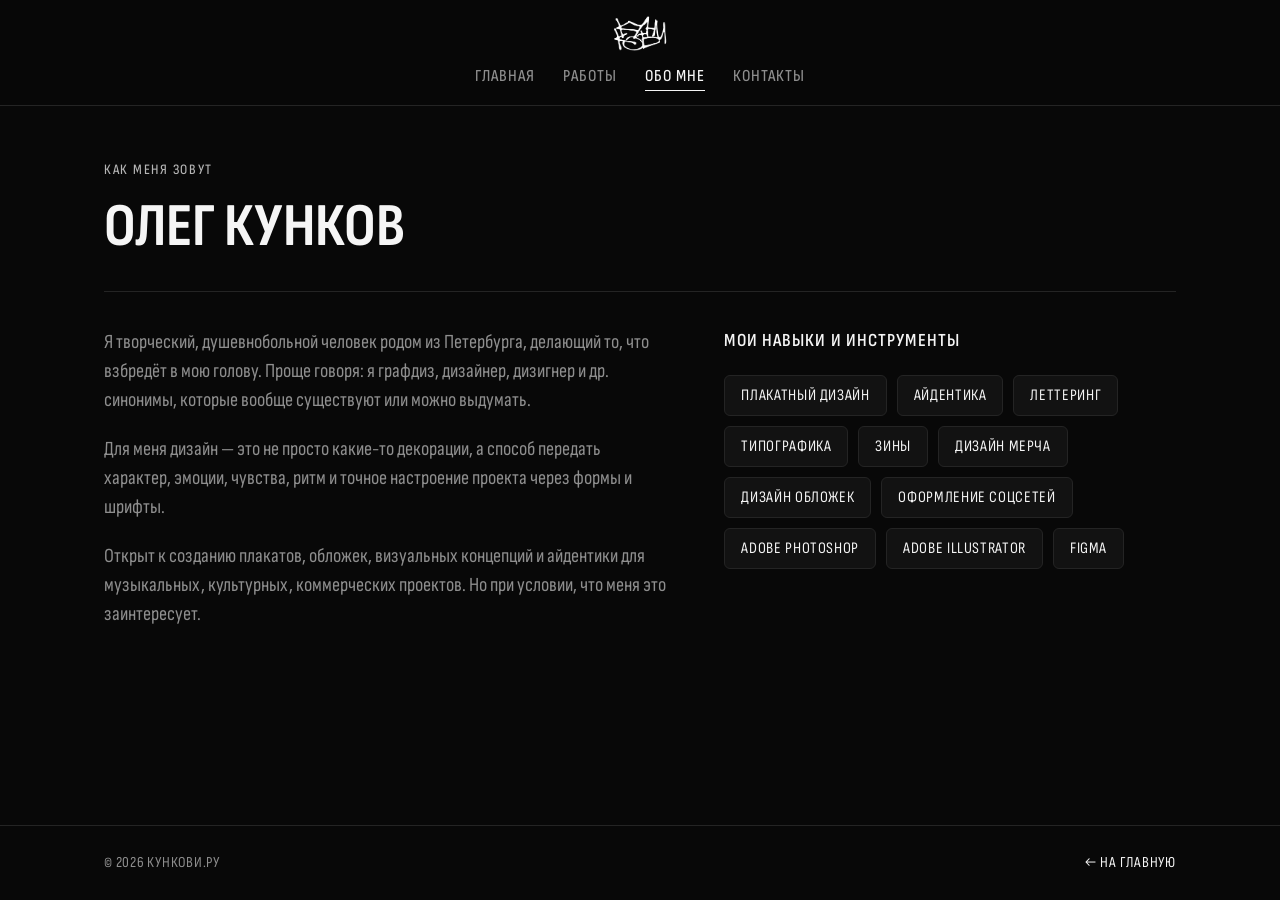
==== about.html @ 7bed6c21 "Update about.html" ====
<!DOCTYPE html>
<html lang="ru">
<head>
  <meta charset="UTF-8">
  <meta name="viewport" content="width=device-width, initial-scale=1.0">
  <title>кункови.ру</title>
  <link rel="preconnect" href="https://fonts.googleapis.com">
  <link rel="preconnect" href="https://fonts.gstatic.com" crossorigin>
  <link href="https://fonts.googleapis.com/css2?family=Sofia+Sans+Condensed:wght@400;500;600;700&display=swap" rel="stylesheet">
  <link rel="stylesheet" href="style.css?v=2">
  <script src="script.js?v=2"></script>
</head>
<body>

  <div class="preloader" id="preloader" aria-hidden="true">
    <div class="preloader-fill" id="preloader-fill"></div>
    <div class="preloader-content">
      <img src="Логотипы/Лого 2.png" alt="Логотип кункови.ру" class="preloader-logo">
      <span class="preloader-percent" id="preloader-percent">0%</span>
    </div>
  </div>

  <header class="site-header" id="site-header">
    <div class="container header-centered-inner">
      <a href="index.html" class="logo" id="logo-link" aria-label="На главную">
        <img src="Логотипы/Лого.png" alt="кункови.ру">
      </a>

      <nav class="header-nav" aria-label="Основная навигация">
        <ul class="nav-links">
          <li><a href="index.html">Главная</a></li>
          <li><a href="works.html">Работы</a></li>
          <li><a href="about.html" class="is-active">Обо мне</a></li>
          <li><a href="contact.html">Контакты</a></li>
        </ul>
      </nav>
    </div>
  </header>

  <main class="container page-content">
    <section class="page-head reveal" style="--delay: 0.05s;">
      <span class="hero-tag">Как меня зовут</span>
      <h1 class="page-title">Олег Кунков</h1>
    </section>

    <section class="page-body reveal" style="--delay: 0.15s;">
      <div class="about-layout">
        <div class="about-text">
          <p>Я творческий, душевнобольной человек родом из Петербурга, делающий то, что взбредёт в мою голову. Проще говоря: я графдиз, дизайнер, дизигнер и др. синонимы, которые вообще существуют или можно выдумать.</p>
          <p>Для меня дизайн — это не просто какие-то декорации, а способ передать характер, эмоции, чувства, ритм и точное настроение проекта через формы и шрифты.</p>
          <p>Открыт к созданию плакатов, обложек, визуальных концепций и айдентики для музыкальных, культурных, коммерческих проектов. Но при условии, что меня это заинтересует.</p>
        </div>

        <div class="skills-block">
          <h2 class="sub-title">Мои навыки и инструменты</h2>
          <div class="skills-list">
            <span class="skill-tag">Плакатный дизайн</span>
            <span class="skill-tag">Айдентика</span>
            <span class="skill-tag">Леттеринг</span>
            <span class="skill-tag">Типографика</span>  
            <span class="skill-tag">Зины</span>
            <span class="skill-tag">Дизайн мерча</span>
            <span class="skill-tag">Дизайн обложек</span>
            <span class="skill-tag">Оформление соцсетей</span>
            <span class="skill-tag">Adobe Photoshop</span>
            <span class="skill-tag">Adobe Illustrator</span>
            <span class="skill-tag">Figma</span>
          </div>
        </div>
      </div>
    </section>
  </main>

  <footer class="page-content">
    <div class="container footer-inner">
      <span>© 2026 кункови.ру</span>
      <a href="index.html" class="footer-back">← На главную</a>
    </div>
  </footer>

</body>
</html>
---- style.css ----
/* Подключение локальных шрифтов из отдельного репозитория cl1806.github.io/kunkovy-fonts/ */
@font-face {
  font-family: 'DIN Pro';
  src: local('DIN Pro Condensed'),
       local('dinpro_condensedregular'),
       url('https://cl1806.github.io/fonts/dinpro_condensedregular.otf') format('otf'),
       url('fonts/dinpro_condensedregular.otf') format('otf');
  font-weight: 400;
  font-style: normal;
  font-stretch: condensed;
  font-display: swap;
}

@font-face {
  font-family: 'DIN Pro';
  src: local('DIN Pro Condensed Medium'),
       local('dinpro_condensedmedium'),
       url('https://cl1806.github.io/fonts/dinpro_condensedmedium.otf') format('otf'),
       url('fonts/dinpro_condensedmedium.otf') format('otf');
  font-weight: 500;
  font-style: normal;
  font-stretch: condensed;
  font-display: swap;
}

@font-face {
  font-family: 'DIN Pro';
  src: local('DIN Pro Condensed Bold'),
       local('dinpro_condensedbold'),
       url('https://cl1806.github.io/fonts/dinpro_condensedbold.otf') format('otf'),
       url('fonts/dinpro_condensedbold.otf') format('otf');
  font-weight: 600 700;
  font-style: normal;
  font-stretch: condensed;
  font-display: swap;
}

:root {
  --bg: #080808;
  --surface: #121212;
  --preview-bg: #1a1a1a;
  --text-main: #f5f5f5;
  --text-muted: #8e8e8e;
  --border: #242424;
  --accent: #ffffff;
  --accent-text: #080808;
  --preloader-base: #ffffff;
  --preloader-fill: #080808;
}

* {
  box-sizing: border-box;
  margin: 0;
  padding: 0;
}

html {
  scroll-behavior: smooth;
  background-color: var(--bg);
  overflow-x: hidden;
}

html.is-loading body {
  overflow: hidden;
}

html.no-preloader .preloader {
  display: none !important;
}

body {
  font-family: 'DIN Pro', 'DIN Pro Condensed', 'Sofia Sans Condensed', 'PT Sans Narrow', 'Arial Narrow', sans-serif;
  font-stretch: condensed;
  background-color: var(--bg);
  color: var(--text-main);
  line-height: 1.45;
  min-height: 100vh;
  display: flex;
  flex-direction: column;
  overflow-x: hidden;
  -webkit-font-smoothing: antialiased;
}

main {
  flex: 1;
}

.container {
  width: 100%;
  max-width: 1120px;
  margin: 0 auto;
  padding: 0 24px;
}

/* Плавный переход между страницами (без анимации процентов) */
.page-content {
  opacity: 1;
  transform: translateY(0);
  transition: opacity 0.32s cubic-bezier(0.22, 1, 0.36, 1), transform 0.32s cubic-bezier(0.22, 1, 0.36, 1);
}

html.is-page-entering .page-content,
html.is-page-leaving .page-content {
  opacity: 0;
  transform: translateY(10px);
}

/* Компактная шапка сайта, полностью скрывающаяся при скролле вниз */
.site-header {
  padding: 16px 0 14px;
  border-bottom: 1px solid var(--border);
  background-color: rgba(8, 8, 8, 0.92);
  backdrop-filter: blur(10px);
  position: sticky;
  top: 0;
  z-index: 30;
  transform: translateY(0);
  opacity: 1;
  transition: transform 0.35s cubic-bezier(0.22, 1, 0.36, 1),
              opacity 0.25s ease;
}

.site-header.is-minimized {
  transform: translateY(-100%);
  opacity: 0;
  pointer-events: none;
}

.header-centered-inner {
  display: flex;
  flex-direction: column;
  align-items: center;
}

.logo {
  display: inline-flex;
  align-items: center;
  justify-content: center;
  text-decoration: none;
  cursor: pointer;
  transition: transform 0.25s cubic-bezier(0.22, 1, 0.36, 1), opacity 0.25s ease;
}

.logo:hover {
  transform: scale(1.05);
  opacity: 0.85;
}

.logo img {
  height: 38px;
  width: auto;
  display: block;
  object-fit: contain;
  filter: invert(1);
}

.header-nav {
  margin-top: 10px;
  width: 100%;
}

.nav-links {
  display: flex;
  align-items: center;
  justify-content: center;
  gap: 28px;
  list-style: none;
}

.nav-links a {
  position: relative;
  display: inline-block;
  white-space: nowrap;
  text-decoration: none;
  color: var(--text-muted);
  font-size: 1.05rem;
  font-weight: 500;
  text-transform: uppercase;
  letter-spacing: 0.06em;
  padding-bottom: 3px;
  transition: color 0.25s ease;
}

.nav-links a::after {
  content: '';
  position: absolute;
  left: 0;
  bottom: 0;
  width: 100%;
  height: 1px;
  background-color: var(--text-main);
  transform: scaleX(0);
  transform-origin: right;
  transition: transform 0.3s cubic-bezier(0.22, 1, 0.36, 1);
}

.nav-links a:hover,
.nav-links a.is-active {
  color: var(--text-main);
}

.nav-links a:hover::after,
.nav-links a.is-active::after {
  transform: scaleX(1);
  transform-origin: left;
}

/* Плавное появление блоков */
@keyframes fadeUp {
  from {
    opacity: 0;
    transform: translateY(18px);
  }
  to {
    opacity: 1;
    transform: translateY(0);
  }
}

.reveal {
  opacity: 0;
}

html:not(.is-loading) .reveal {
  animation: fadeUp 0.65s cubic-bezier(0.22, 1, 0.36, 1) var(--delay, 0s) forwards;
}

/* Главный баннер с оптимизированной зацикленной прокруткой всех работ */
.hero {
  position: relative;
  padding: 84px 0 76px;
  text-align: center;
  display: flex;
  flex-direction: column;
  align-items: center;
  overflow: hidden;
}

.hero-marquee {
  position: absolute;
  inset: 0;
  z-index: 0;
  display: flex;
  flex-direction: column;
  justify-content: center;
  gap: 16px;
  pointer-events: none;
  user-select: none;
  overflow: hidden;
  contain: layout style paint;
}

.marquee-row {
  width: 100%;
  overflow: hidden;
  opacity: 0.36;
  contain: layout style paint;
}

.marquee-track {
  display: flex;
  align-items: center;
  gap: 16px;
  width: max-content;
  will-change: transform;
  backface-visibility: hidden;
  transform: translate3d(0, 0, 0);
}

html.is-loading .marquee-track,
.hero-marquee.is-paused .marquee-track {
  animation-play-state: paused !important;
}

.marquee-tile,
.marquee-track img {
  height: clamp(165px, 22vw, 232px);
  width: auto;
  aspect-ratio: 4 / 5;
  object-fit: cover;
  border-radius: 8px;
  background-color: #141414;
  border: 1px solid rgba(255, 255, 255, 0.08);
  flex-shrink: 0;
  display: block;
}

@keyframes marqueeLeft {
  0% {
    transform: translate3d(0, 0, 0);
  }
  100% {
    transform: translate3d(-50%, 0, 0);
  }
}

@keyframes marqueeRight {
  0% {
    transform: translate3d(-50%, 0, 0);
  }
  100% {
    transform: translate3d(0, 0, 0);
  }
}

.marquee-track--left {
  animation: marqueeLeft 68s linear infinite;
}

.marquee-track--right {
  animation: marqueeRight 74s linear infinite;
}

.hero-marquee-overlay {
  position: absolute;
  inset: 0;
  z-index: 1;
  background:
    radial-gradient(ellipse at center, rgba(8, 8, 8, 0.68) 0%, rgba(8, 8, 8, 0.9) 76%, #080808 100%),
    linear-gradient(to bottom, #080808 0%, rgba(8, 8, 8, 0.18) 18%, rgba(8, 8, 8, 0.18) 82%, #080808 100%);
}

.hero-content {
  position: relative;
  z-index: 2;
  display: flex;
  flex-direction: column;
  align-items: center;
}

.hero-tag {
  display: inline-block;
  font-size: 0.9rem;
  font-weight: 500;
  color: #b4b4b4;
  margin-bottom: 14px;
  text-transform: uppercase;
  letter-spacing: 0.12em;
}

.hero h1 {
  font-size: clamp(2.5rem, 6vw, 4.4rem);
  font-weight: 700;
  line-height: 1.02;
  letter-spacing: -0.01em;
  text-transform: uppercase;
  max-width: 840px;
  margin-bottom: 20px;
  text-shadow: 0 6px 28px rgba(0, 0, 0, 0.85);
}

.hero p {
  font-size: 1.2rem;
  color: #b8b8b8;
  max-width: 560px;
  margin-bottom: 32px;
  text-shadow: 0 4px 18px rgba(0, 0, 0, 0.85);
}

.hero-actions {
  display: flex;
  align-items: center;
  justify-content: center;
  flex-wrap: wrap;
  gap: 14px;
}

.btn {
  display: inline-block;
  background: var(--accent);
  color: var(--accent-text);
  border: 1px solid var(--accent);
  padding: 12px 28px;
  border-radius: 6px;
  text-decoration: none;
  font-family: inherit;
  font-weight: 600;
  font-size: 1.02rem;
  text-transform: uppercase;
  letter-spacing: 0.06em;
  cursor: pointer;
  transition: background-color 0.25s ease, color 0.25s ease, transform 0.25s cubic-bezier(0.22, 1, 0.36, 1);
}

.btn:hover {
  background: transparent;
  color: var(--text-main);
  transform: translateY(-2px);
}

.btn--outline {
  background: rgba(8, 8, 8, 0.65);
  color: var(--text-main);
  border-color: var(--border);
  backdrop-filter: blur(6px);
}

.btn--outline:hover {
  border-color: var(--text-main);
  background: var(--surface);
}

/* Список переходов на страницы */
.directory-section {
  padding: 24px 0 80px;
}

.directory-list {
  display: flex;
  flex-direction: column;
  border-top: 1px solid var(--border);
}

.directory-item {
  display: flex;
  justify-content: space-between;
  align-items: center;
  gap: 20px;
  padding: 24px 12px;
  border-bottom: 1px solid var(--border);
  text-decoration: none;
  color: var(--text-main);
  transition: background-color 0.25s ease, padding-left 0.3s cubic-bezier(0.22, 1, 0.36, 1);
}

.directory-item:hover {
  background-color: var(--surface);
  padding-left: 22px;
}

.directory-left {
  display: flex;
  align-items: baseline;
  gap: 20px;
}

.directory-num {
  font-size: 0.95rem;
  color: var(--text-muted);
  letter-spacing: 0.08em;
}

.directory-name {
  font-size: clamp(1.55rem, 3vw, 2.15rem);
  font-weight: 700;
  text-transform: uppercase;
  letter-spacing: 0.02em;
}

.directory-desc {
  font-size: 1.05rem;
  color: var(--text-muted);
  transition: color 0.25s ease, transform 0.3s cubic-bezier(0.22, 1, 0.36, 1);
}

.directory-item:hover .directory-desc {
  color: var(--text-main);
  transform: translateX(-4px);
}

/* Внутренние страницы */
.page-head {
  padding: 52px 0 32px;
  border-bottom: 1px solid var(--border);
}

.page-title {
  font-size: clamp(2.3rem, 5vw, 3.8rem);
  font-weight: 700;
  line-height: 1.05;
  text-transform: uppercase;
}

.page-body {
  padding: 36px 0 84px;
}

/* Скрытая панель владельца с плавным раскрытием и сворачиванием */
.owner-panel {
  background: var(--surface);
  border: 1px solid transparent;
  border-radius: 10px;
  padding: 0 24px;
  margin-bottom: 0;
  max-height: 0;
  opacity: 0;
  overflow: hidden;
  transform: translateY(-14px) scale(0.99);
  pointer-events: none;
  transition: max-height 0.48s cubic-bezier(0.22, 1, 0.36, 1),
              opacity 0.36s cubic-bezier(0.22, 1, 0.36, 1),
              transform 0.48s cubic-bezier(0.22, 1, 0.36, 1),
              padding 0.48s cubic-bezier(0.22, 1, 0.36, 1),
              margin-bottom 0.48s cubic-bezier(0.22, 1, 0.36, 1),
              border-color 0.36s ease;
}

.owner-panel.is-open {
  border-color: #383838;
  padding: 24px;
  margin-bottom: 32px;
  max-height: 1100px;
  opacity: 1;
  transform: translateY(0) scale(1);
  pointer-events: all;
}

.owner-panel[hidden] {
  display: none !important;
}

.owner-panel-head {
  display: flex;
  justify-content: space-between;
  align-items: flex-start;
  gap: 16px;
  margin-bottom: 20px;
  padding-bottom: 16px;
  border-bottom: 1px solid var(--border);
}

.owner-badge {
  display: inline-block;
  font-size: 0.85rem;
  font-weight: 600;
  text-transform: uppercase;
  letter-spacing: 0.08em;
  color: var(--accent-text);
  background: var(--accent);
  padding: 2px 8px;
  border-radius: 4px;
  margin-bottom: 6px;
}

.owner-panel-title {
  font-size: 1.65rem;
  font-weight: 700;
  text-transform: uppercase;
}

.owner-exit-btn {
  background: transparent;
  color: var(--text-muted);
  border: 1px solid var(--border);
  padding: 6px 14px;
  border-radius: 6px;
  font-family: inherit;
  font-size: 0.95rem;
  text-transform: uppercase;
  letter-spacing: 0.05em;
  cursor: pointer;
  transition: color 0.2s ease, border-color 0.2s ease;
}

.owner-exit-btn:hover {
  color: var(--text-main);
  border-color: var(--text-main);
}

.owner-form {
  display: flex;
  flex-direction: column;
  gap: 16px;
}

.owner-form-grid {
  display: grid;
  grid-template-columns: repeat(auto-fit, minmax(220px, 1fr));
  gap: 14px;
}

.owner-field {
  display: flex;
  flex-direction: column;
  gap: 6px;
}

.owner-field > span {
  font-size: 0.95rem;
  color: var(--text-muted);
  text-transform: uppercase;
  letter-spacing: 0.06em;
}

.owner-field input,
.owner-field select,
.owner-field textarea {
  width: 100%;
  background: var(--bg);
  color: var(--text-main);
  border: 1px solid var(--border);
  border-radius: 6px;
  padding: 10px 12px;
  font-family: inherit;
  font-size: 1.05rem;
  outline: none;
  transition: border-color 0.2s ease;
}

.owner-field input:focus,
.owner-field select:focus,
.owner-field textarea:focus {
  border-color: var(--text-main);
}

.owner-file-row {
  display: flex;
  gap: 8px;
}

.owner-file-pick {
  display: inline-flex;
  align-items: center;
  justify-content: center;
  background: var(--bg);
  color: var(--text-main);
  border: 1px solid var(--border);
  border-radius: 6px;
  padding: 0 14px;
  font-size: 0.95rem;
  font-weight: 600;
  text-transform: uppercase;
  letter-spacing: 0.05em;
  cursor: pointer;
  white-space: nowrap;
  transition: border-color 0.2s ease;
}

.owner-file-pick:hover {
  border-color: var(--text-main);
}

.owner-actions {
  display: flex;
  flex-wrap: wrap;
  gap: 12px;
  margin-top: 4px;
}

.owner-hint {
  font-size: 0.98rem;
  color: var(--text-muted);
}

.owner-card-remove {
  position: absolute;
  top: 10px;
  left: 10px;
  z-index: 4;
  background: rgba(8, 8, 8, 0.88);
  color: #ff6b6b;
  border: 1px solid #ff6b6b;
  padding: 4px 10px;
  border-radius: 6px;
  font-family: inherit;
  font-size: 0.85rem;
  font-weight: 600;
  text-transform: uppercase;
  letter-spacing: 0.05em;
  cursor: pointer;
  transition: background-color 0.2s ease, color 0.2s ease;
}

.owner-card-remove:hover {
  background: #ff6b6b;
  color: #080808;
}

/* Категории по годам (works.html) */
.year-filters {
  display: flex;
  flex-wrap: wrap;
  align-items: center;
  gap: 10px;
  margin-bottom: 32px;
}

.filter-btn {
  background: var(--surface);
  color: var(--text-muted);
  border: 1px solid var(--border);
  padding: 8px 20px;
  border-radius: 6px;
  font-family: inherit;
  font-size: 1.05rem;
  font-weight: 600;
  text-transform: uppercase;
  letter-spacing: 0.06em;
  cursor: pointer;
  transition: background-color 0.25s ease, color 0.25s ease, border-color 0.25s ease, transform 0.2s ease;
}

.filter-btn:hover {
  color: var(--text-main);
  border-color: #484848;
}

.filter-btn.is-active {
  background: var(--accent);
  color: var(--accent-text);
  border-color: var(--accent);
}

/* Сетка проектов (works.html) */
.projects-grid {
  display: grid;
  grid-template-columns: repeat(auto-fill, minmax(300px, 1fr));
  gap: 28px;
}

.project-card {
  background: var(--surface);
  border: 1px solid var(--border);
  border-radius: 10px;
  overflow: hidden;
  cursor: zoom-in;
  touch-action: manipulation;
  transition: transform 0.3s cubic-bezier(0.22, 1, 0.36, 1), border-color 0.3s ease;
}

.project-card.is-hidden {
  display: none !important;
}

.project-card:hover {
  transform: translateY(-5px);
  border-color: #484848;
}

.project-preview {
  position: relative;
  aspect-ratio: 4 / 5;
  background: var(--preview-bg);
  display: flex;
  align-items: center;
  justify-content: center;
  color: var(--text-muted);
  font-size: 1.05rem;
  text-transform: uppercase;
  letter-spacing: 0.06em;
  overflow: hidden;
}

.project-preview img {
  width: 100%;
  height: 100%;
  object-fit: cover;
  display: block;
  transition: transform 0.45s cubic-bezier(0.22, 1, 0.36, 1);
}

.project-card:hover .project-preview img {
  transform: scale(1.03);
}

.preview-zoom-hint {
  position: absolute;
  right: 12px;
  bottom: 12px;
  background: rgba(8, 8, 8, 0.8);
  color: var(--text-main);
  border: 1px solid var(--border);
  padding: 5px 10px;
  border-radius: 6px;
  font-size: 0.85rem;
  letter-spacing: 0.05em;
  opacity: 0;
  transform: translateY(4px);
  transition: opacity 0.25s ease, transform 0.25s ease;
}

.project-card:hover .preview-zoom-hint {
  opacity: 1;
  transform: translateY(0);
}

.project-info {
  padding: 22px;
}

.project-meta {
  font-size: 0.9rem;
  color: var(--text-muted);
  text-transform: uppercase;
  letter-spacing: 0.06em;
  margin-bottom: 6px;
}

.project-info h3 {
  font-size: 1.45rem;
  font-weight: 700;
  text-transform: uppercase;
  margin-bottom: 8px;
}

.project-info p {
  font-size: 1.05rem;
  color: var(--text-muted);
}

/* Пустой год */
.projects-empty {
  padding: 56px 24px;
  text-align: center;
  background: var(--surface);
  border: 1px dashed var(--border);
  border-radius: 10px;
  color: var(--text-muted);
  font-size: 1.25rem;
  text-transform: uppercase;
  letter-spacing: 0.06em;
}

.projects-empty[hidden] {
  display: none !important;
}

/* Кнопка «Наверх» */
.scroll-top-btn {
  position: fixed;
  right: 24px;
  bottom: 28px;
  z-index: 40;
  background: var(--surface);
  color: var(--text-main);
  border: 1px solid #3a3a3a;
  padding: 10px 18px;
  border-radius: 999px;
  font-family: inherit;
  font-size: 1rem;
  font-weight: 600;
  text-transform: uppercase;
  letter-spacing: 0.06em;
  cursor: pointer;
  box-shadow: 0 10px 28px rgba(0, 0, 0, 0.65);
  opacity: 0;
  visibility: hidden;
  transform: translateY(14px);
  pointer-events: none;
  transition: opacity 0.3s cubic-bezier(0.22, 1, 0.36, 1),
              transform 0.3s cubic-bezier(0.22, 1, 0.36, 1),
              visibility 0.3s ease,
              background-color 0.2s ease,
              color 0.2s ease,
              border-color 0.2s ease;
}

.scroll-top-btn.is-visible {
  opacity: 1;
  visibility: visible;
  transform: translateY(0);
  pointer-events: all;
}

.scroll-top-btn:hover {
  background: var(--accent);
  color: var(--accent-text);
  border-color: var(--accent);
}

/* Полноразмерный просмотр работы и увеличение в полный рост (Lightbox) */
.lightbox {
  position: fixed;
  inset: 0;
  z-index: 1000;
  background-color: rgba(5, 5, 5, 0.96);
  backdrop-filter: blur(12px);
  display: flex;
  align-items: center;
  justify-content: center;
  padding: 24px;
  opacity: 0;
  visibility: hidden;
  pointer-events: none;
  transition: opacity 0.3s cubic-bezier(0.22, 1, 0.36, 1), visibility 0.3s ease;
}

.lightbox.is-open {
  opacity: 1;
  visibility: visible;
  pointer-events: all;
}

.lightbox-inner {
  max-width: 92vw;
  max-height: 92vh;
  display: flex;
  flex-direction: column;
  align-items: center;
  gap: 14px;
  opacity: 0;
  transition: opacity 0.3s cubic-bezier(0.22, 1, 0.36, 1);
}

.lightbox.is-open .lightbox-inner {
  opacity: 1;
}

.lightbox-stage {
  position: relative;
  display: flex;
  align-items: center;
  justify-content: center;
  border-radius: 6px;
  touch-action: none;
  user-select: none;
}

.lightbox.is-zoomed .lightbox-stage {
  position: fixed;
  inset: 0;
  width: 100vw;
  height: 100vh;
  display: flex;
  align-items: center;
  justify-content: center;
  border-radius: 0;
  overflow: hidden;
  z-index: 1001;
}

.lightbox-media {
  display: flex;
  align-items: center;
  justify-content: center;
  transform-origin: center center;
  transition: transform 0.28s cubic-bezier(0.22, 1, 0.36, 1);
  will-change: transform;
  cursor: zoom-in;
}

.lightbox.is-zoomed .lightbox-media {
  cursor: grab;
}

.lightbox.is-zoomed.is-dragging .lightbox-media {
  cursor: grabbing;
  transition: none;
}

.lightbox-media img {
  max-width: 90vw;
  max-height: 73vh;
  width: auto;
  height: auto;
  object-fit: contain;
  border-radius: 6px;
  box-shadow: 0 20px 60px rgba(0, 0, 0, 0.75);
  pointer-events: none;
}

.lightbox.is-zoomed .lightbox-media img {
  max-width: 96vw;
  max-height: 90vh;
  border-radius: 4px;
}

.lightbox-placeholder {
  aspect-ratio: 4 / 5;
  height: min(70vh, 660px);
  max-width: 86vw;
  background: var(--surface);
  border: 1px solid var(--border);
  border-radius: 8px;
  display: flex;
  align-items: center;
  justify-content: center;
  font-size: 1.5rem;
  color: var(--text-muted);
  text-transform: uppercase;
  letter-spacing: 0.08em;
}

.lightbox-caption {
  text-align: center;
  max-width: 620px;
}

.lightbox-zoom-tip {
  display: inline-block;
  font-size: 0.88rem;
  color: #b5b5b5;
  text-transform: uppercase;
  letter-spacing: 0.07em;
  margin-bottom: 6px;
}

.lightbox.is-zoomed .lightbox-caption {
  position: fixed;
  left: 50%;
  bottom: 24px;
  transform: translateX(-50%);
  z-index: 1005;
  width: max-content;
  max-width: calc(100vw - 32px);
  background: rgba(12, 12, 12, 0.9);
  border: 1px solid var(--border);
  backdrop-filter: blur(10px);
  padding: 8px 18px;
  border-radius: 10px;
  pointer-events: none;
}

.lightbox.is-zoomed .lightbox-zoom-tip {
  margin-bottom: 0;
  color: var(--text-main);
}

.lightbox.is-zoomed .lightbox-meta,
.lightbox.is-zoomed .lightbox-title,
.lightbox.is-zoomed .lightbox-desc {
  display: none;
}

.lightbox-meta {
  display: block;
  font-size: 0.9rem;
  color: var(--text-muted);
  text-transform: uppercase;
  letter-spacing: 0.08em;
  margin-bottom: 4px;
}

.lightbox-title {
  font-size: 1.5rem;
  font-weight: 700;
  text-transform: uppercase;
  margin-bottom: 4px;
}

.lightbox-desc {
  font-size: 1.05rem;
  color: var(--text-muted);
}

/* Верхняя панель Lightbox */
.lightbox-counter {
  position: fixed;
  top: 20px;
  left: 24px;
  background: rgba(18, 18, 18, 0.9);
  backdrop-filter: blur(8px);
  color: var(--text-main);
  border: 1px solid var(--border);
  padding: 8px 16px;
  border-radius: 6px;
  font-size: 1rem;
  font-weight: 600;
  text-transform: uppercase;
  letter-spacing: 0.06em;
  font-variant-numeric: tabular-nums;
  z-index: 1005;
}

.lightbox-close {
  position: fixed;
  top: 20px;
  right: 24px;
  background: rgba(18, 18, 18, 0.9);
  backdrop-filter: blur(8px);
  color: var(--text-main);
  border: 1px solid var(--border);
  padding: 8px 16px;
  border-radius: 6px;
  font-family: inherit;
  font-size: 1rem;
  font-weight: 600;
  text-transform: uppercase;
  letter-spacing: 0.06em;
  cursor: pointer;
  z-index: 1005;
  transition: border-color 0.2s ease, background-color 0.2s ease;
}

.lightbox-close:hover {
  border-color: var(--text-main);
}

.lightbox-nav {
  position: fixed;
  top: 50%;
  transform: translateY(-50%);
  background: var(--surface);
  color: var(--text-main);
  border: 1px solid var(--border);
  width: 44px;
  height: 44px;
  border-radius: 50%;
  font-family: inherit;
  font-size: 1.2rem;
  cursor: pointer;
  z-index: 1005;
  display: flex;
  align-items: center;
  justify-content: center;
  transition: border-color 0.2s ease, transform 0.2s ease, opacity 0.25s ease;
}

.lightbox.is-zoomed .lightbox-nav {
  opacity: 0;
  pointer-events: none;
}

.lightbox-nav:hover {
  border-color: var(--text-main);
  transform: translateY(-50%) scale(1.06);
}

.lightbox-prev {
  left: 20px;
}

.lightbox-next {
  right: 20px;
}

/* Обо мне (about.html) */
.about-layout {
  display: grid;
  grid-template-columns: 1.25fr 1fr;
  gap: 56px;
}

.about-text p {
  font-size: 1.25rem;
  color: var(--text-muted);
  margin-bottom: 20px;
}

.sub-title {
  font-size: 1.15rem;
  font-weight: 600;
  text-transform: uppercase;
  letter-spacing: 0.06em;
  margin-bottom: 20px;
}

.skills-list {
  display: flex;
  flex-wrap: wrap;
  gap: 10px;
}

.skill-tag {
  background: var(--surface);
  border: 1px solid var(--border);
  padding: 8px 16px;
  border-radius: 6px;
  font-size: 1rem;
  text-transform: uppercase;
  letter-spacing: 0.04em;
}

/* Контакты (contact.html) */
.contact-lead {
  font-size: 1.25rem;
  color: var(--text-muted);
  max-width: 560px;
  margin-bottom: 36px;
}

/* Подвал */
footer {
  padding: 26px 0;
  border-top: 1px solid var(--border);
  color: var(--text-muted);
  font-size: 0.95rem;
  text-transform: uppercase;
  letter-spacing: 0.05em;
}

.footer-inner {
  display: flex;
  justify-content: space-between;
  align-items: center;
  gap: 16px;
}

.footer-back {
  color: var(--text-main);
  text-decoration: none;
  transition: opacity 0.2s ease;
}

.footer-back:hover {
  opacity: 0.7;
}

/* Полноэкранный экран загрузки (GPU-оптимизация без лагов) */
.preloader {
  position: fixed;
  inset: 0;
  z-index: 9999;
  isolation: isolate;
  contain: strict;
  background-color: var(--preloader-base);
  display: flex;
  align-items: center;
  justify-content: center;
  opacity: 1;
  visibility: visible;
  pointer-events: all;
  transition: opacity 0.45s cubic-bezier(0.22, 1, 0.36, 1), visibility 0.45s ease;
}

.preloader.is-hidden {
  opacity: 0;
  visibility: hidden;
  pointer-events: none;
}

.preloader-fill {
  position: absolute;
  inset: 0;
  background-color: var(--preloader-fill);
  transform: scaleX(0);
  transform-origin: left center;
  will-change: transform;
  backface-visibility: hidden;
  z-index: 1;
}

.preloader-content {
  position: relative;
  z-index: 2;
  display: flex;
  flex-direction: column;
  align-items: center;
  gap: 18px;
  mix-blend-mode: difference;
  color: #ffffff;
  will-change: transform;
}

.preloader-logo {
  height: clamp(192px, 32vw, 320px);
  max-width: 85vw;
  width: auto;
  object-fit: contain;
  filter: invert(1);
}

.preloader-percent {
  font-size: 0.9rem;
  font-weight: 600;
  letter-spacing: 0.08em;
  font-variant-numeric: tabular-nums;
}

/* Полная адаптация под планшеты и смартфоны */
@media (max-width: 768px) {
  .container {
    padding: 0 16px;
  }

  .site-header {
    padding: 12px 0 11px;
  }

  .logo img {
    height: 34px;
  }

  .header-nav {
    margin-top: 8px;
  }

  /* Меню строго в одну строку без переноса «Обо мне» */
  .nav-links {
    gap: 18px;
  }

  .nav-links a {
    font-size: 0.98rem;
    letter-spacing: 0.05em;
  }

  /* Главный экран на телефоне: обе кнопки сразу видны без прокрутки */
  .hero {
    padding: 34px 0 38px;
  }

  .hero-tag {
    font-size: 0.82rem;
    margin-bottom: 10px;
  }

  .hero h1 {
    font-size: clamp(2.05rem, 8.4vw, 2.8rem);
    margin-bottom: 14px;
  }

  .hero p {
    font-size: 1.05rem;
    margin-bottom: 22px;
  }

  .hero-actions {
    width: 100%;
    gap: 10px;
  }

  .hero-actions .btn {
    padding: 11px 22px;
    font-size: 0.96rem;
  }

  .marquee-row {
    opacity: 0.48;
  }

  .hero-marquee-overlay {
    background:
      radial-gradient(ellipse at center, rgba(8, 8, 8, 0.56) 0%, rgba(8, 8, 8, 0.86) 78%, #080808 100%),
      linear-gradient(to bottom, #080808 0%, rgba(8, 8, 8, 0.14) 18%, rgba(8, 8, 8, 0.14) 82%, #080808 100%);
  }

  .marquee-tile,
  .marquee-track img {
    height: 145px;
  }

  /* Списки разделов и контактов */
  .directory-section {
    padding: 14px 0 56px;
  }

  .directory-item {
    flex-direction: column;
    align-items: flex-start;
    gap: 6px;
    padding: 18px 8px;
  }

  .directory-left {
    gap: 12px;
  }

  .directory-name {
    font-size: 1.5rem;
  }

  .directory-desc {
    font-size: 0.98rem;
  }

  /* Заголовки внутренних страниц */
  .page-head {
    padding: 32px 0 22px;
  }

  .page-title {
    font-size: clamp(1.95rem, 7.6vw, 2.6rem);
  }

  .page-body {
    padding: 24px 0 64px;
  }

  /* Фильтры и сетка работ без горизонтального вылета */
  .year-filters {
    gap: 8px;
    margin-bottom: 22px;
  }

  .filter-btn {
    padding: 7px 14px;
    font-size: 0.95rem;
  }

  .projects-grid {
    grid-template-columns: 1fr;
    gap: 20px;
  }

  .project-info {
    padding: 18px;
  }

  .project-info h3 {
    font-size: 1.35rem;
  }

  .project-info p {
    font-size: 1rem;
  }

  /* Обо мне и Контакты */
  .about-layout {
    grid-template-columns: 1fr;
    gap: 32px;
  }

  .about-text p,
  .contact-lead {
    font-size: 1.1rem;
    margin-bottom: 24px;
  }

  .scroll-top-btn {
    right: 16px;
    bottom: 72px;
    padding: 8px 14px;
    font-size: 0.95rem;
  }

  /* Просмотр работы на телефоне (Lightbox) */
  .lightbox {
    padding: 14px;
  }

  .lightbox-counter {
    top: max(12px, env(safe-area-inset-top));
    left: 12px;
    max-width: calc(100vw - 116px);
    padding: 6px 10px;
    font-size: 0.8rem;
    letter-spacing: 0.04em;
    white-space: nowrap;
    overflow: hidden;
    text-overflow: ellipsis;
  }

  .lightbox-close {
    top: max(12px, env(safe-area-inset-top));
    right: 12px;
    padding: 6px 10px;
    font-size: 0.8rem;
    letter-spacing: 0.04em;
    white-space: nowrap;
  }

  .lightbox-media img {
    max-width: 92vw;
    max-height: 62vh;
  }

  .lightbox.is-zoomed .lightbox-media img {
    max-width: 98vw;
    max-height: 88vh;
  }

  .lightbox-caption {
    max-width: 92vw;
  }

  .lightbox-zoom-tip {
    font-size: 0.78rem;
  }

  .lightbox-title {
    font-size: 1.3rem;
  }

  .lightbox-desc {
    font-size: 0.96rem;
  }

  .lightbox.is-zoomed .lightbox-caption {
    bottom: max(14px, env(safe-area-inset-bottom));
    width: calc(100vw - 24px);
    max-width: 360px;
    padding: 7px 12px;
    border-radius: 10px;
  }

  .lightbox.is-zoomed .lightbox-zoom-tip {
    display: block;
    font-size: 0.74rem;
    line-height: 1.3;
    letter-spacing: 0.04em;
  }

  .lightbox-nav {
    width: 34px;
    height: 34px;
    font-size: 1rem;
    background: rgba(18, 18, 18, 0.72);
    backdrop-filter: blur(6px);
  }

  .lightbox-prev {
    left: 6px;
  }

  .lightbox-next {
    right: 6px;
  }
}

/* Для узких смартфонов (320–420px) */
@media (max-width: 420px) {
  .nav-links {
    gap: 12px;
  }

  .nav-links a {
    font-size: 0.9rem;
    letter-spacing: 0.04em;
  }

  .hero h1 {
    font-size: 1.95rem;
  }

  .hero-actions .btn {
    padding: 10px 18px;
    font-size: 0.92rem;
  }
}
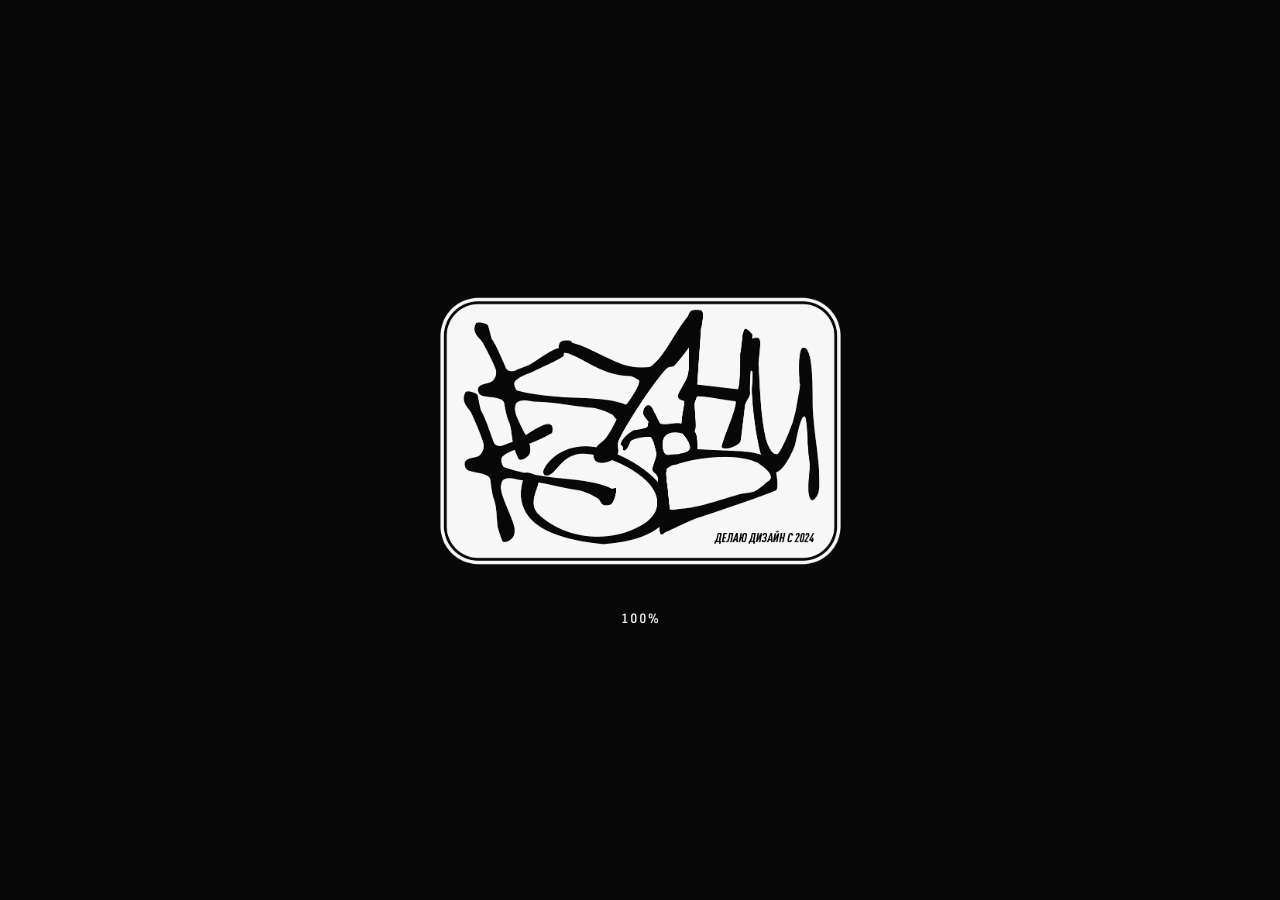
==== commit 39b5ea81: "Update about.html" ====
--- a/about.html
+++ b/about.html
@@ -3,7 +3,14 @@
 <head>
   <meta charset="UTF-8">
   <meta name="viewport" content="width=device-width, initial-scale=1.0">
+  <meta name="theme-color" content="#080808">
   <title>кункови.ру</title>
+  <link rel="icon" href="Логотипы/favicon.ico" sizes="any">
+  <link rel="icon" type="image/png" sizes="32x32" href="Логотипы/favicon-32x32.png">
+  <link rel="icon" type="image/png" sizes="16x16" href="Логотипы/favicon-16x16.png">
+  <link rel="apple-touch-icon" sizes="180x180" href="Логотипы/apple-touch-icon.png">
+  <link rel="icon" type="image/png" sizes="192x192" href="Логотипы/android-chrome-192x192.png">
+  <link rel="icon" type="image/png" sizes="512x512" href="Логотипы/android-chrome-512x512.png">
   <link rel="preconnect" href="https://fonts.googleapis.com">
   <link rel="preconnect" href="https://fonts.gstatic.com" crossorigin>
   <link href="https://fonts.googleapis.com/css2?family=Sofia+Sans+Condensed:wght@400;500;600;700&display=swap" rel="stylesheet">
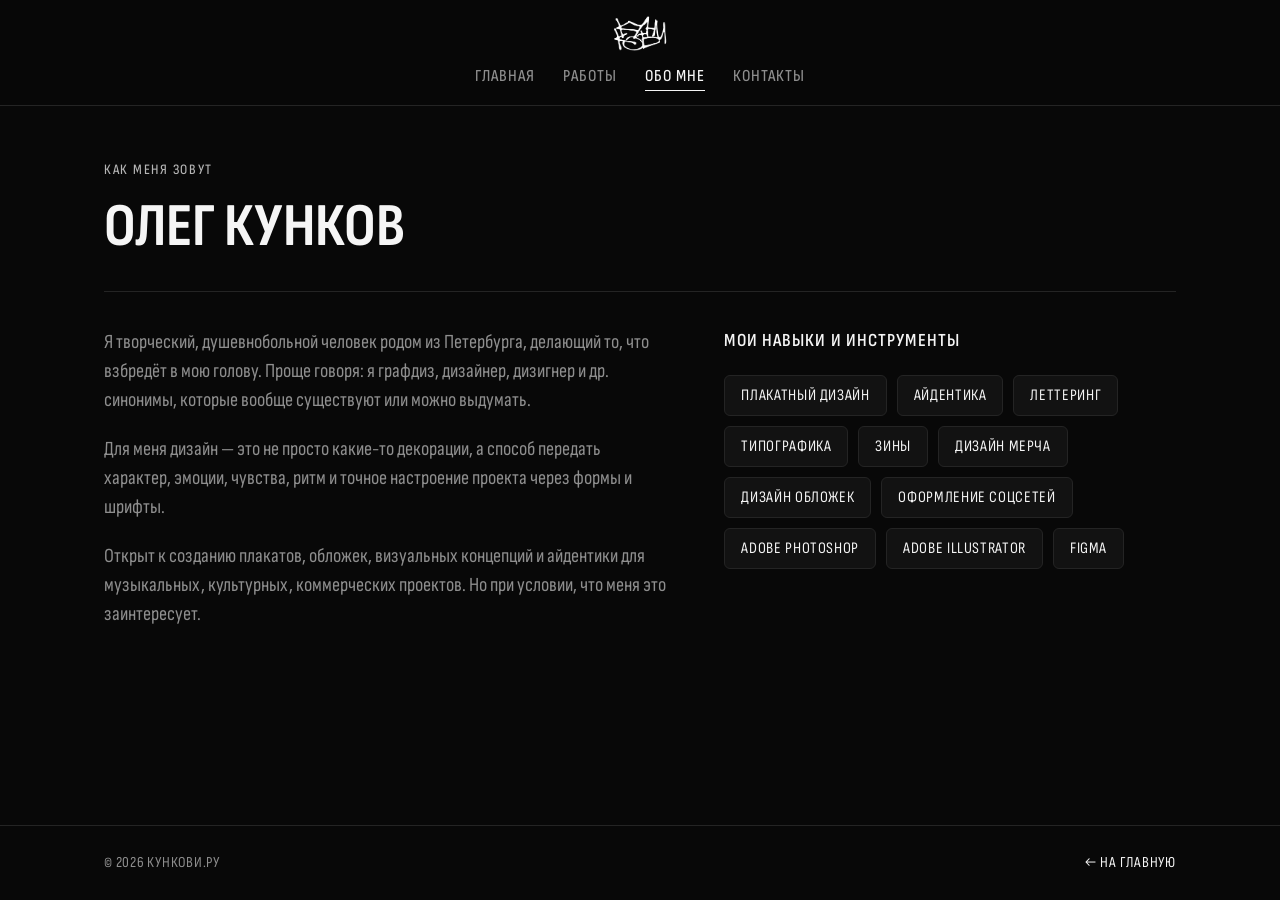
==== commit 3605546e: "Update about.html" ====
--- a/about.html
+++ b/about.html
@@ -5,17 +5,18 @@
   <meta name="viewport" content="width=device-width, initial-scale=1.0">
   <meta name="theme-color" content="#080808">
   <title>кункови.ру</title>
-  <link rel="icon" href="Логотипы/favicon.ico" sizes="any">
-  <link rel="icon" type="image/png" sizes="32x32" href="Логотипы/favicon-32x32.png">
-  <link rel="icon" type="image/png" sizes="16x16" href="Логотипы/favicon-16x16.png">
-  <link rel="apple-touch-icon" sizes="180x180" href="Логотипы/apple-touch-icon.png">
-  <link rel="icon" type="image/png" sizes="192x192" href="Логотипы/android-chrome-192x192.png">
-  <link rel="icon" type="image/png" sizes="512x512" href="Логотипы/android-chrome-512x512.png">
+  <link rel="icon" href="favicon.ico?v=3" sizes="any">
+  <link rel="icon" href="Логотипы/favicon.ico?v=3" sizes="any">
+  <link rel="icon" type="image/png" sizes="32x32" href="Логотипы/favicon-32x32.png?v=3">
+  <link rel="icon" type="image/png" sizes="16x16" href="Логотипы/favicon-16x16.png?v=3">
+  <link rel="apple-touch-icon" sizes="180x180" href="Логотипы/apple-touch-icon.png?v=3">
+  <link rel="icon" type="image/png" sizes="192x192" href="Логотипы/android-chrome-192x192.png?v=3">
+  <link rel="icon" type="image/png" sizes="512x512" href="Логотипы/android-chrome-512x512.png?v=3">
   <link rel="preconnect" href="https://fonts.googleapis.com">
   <link rel="preconnect" href="https://fonts.gstatic.com" crossorigin>
   <link href="https://fonts.googleapis.com/css2?family=Sofia+Sans+Condensed:wght@400;500;600;700&display=swap" rel="stylesheet">
-  <link rel="stylesheet" href="style.css?v=2">
-  <script src="script.js?v=2"></script>
+  <link rel="stylesheet" href="style.css?v=3">
+  <script src="script.js?v=3"></script>
 </head>
 <body>
 
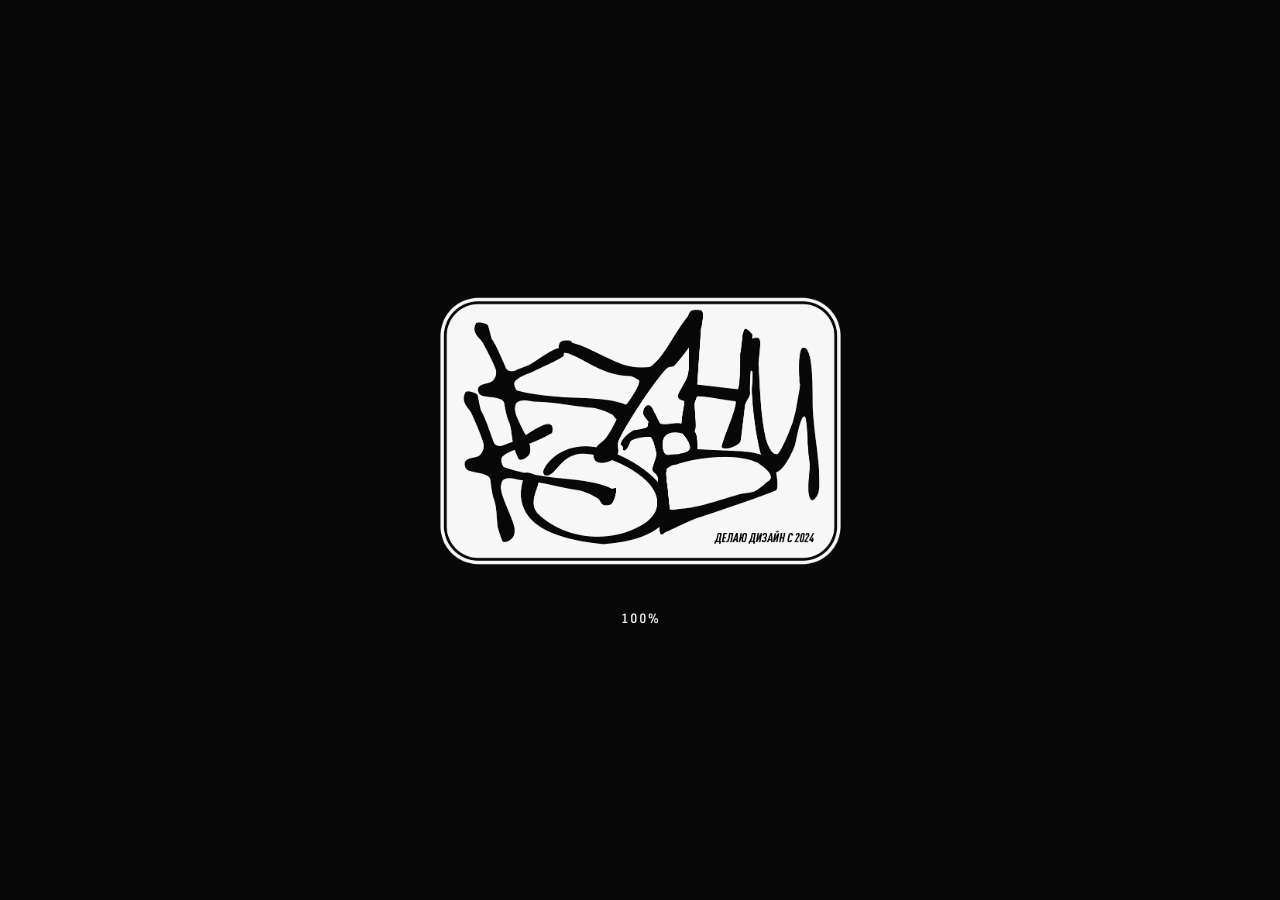
==== commit 724252d9: "Update about.html" ====
--- a/about.html
+++ b/about.html
@@ -5,18 +5,18 @@
   <meta name="viewport" content="width=device-width, initial-scale=1.0">
   <meta name="theme-color" content="#080808">
   <title>кункови.ру</title>
-  <link rel="icon" href="favicon.ico?v=3" sizes="any">
-  <link rel="icon" href="Логотипы/favicon.ico?v=3" sizes="any">
-  <link rel="icon" type="image/png" sizes="32x32" href="Логотипы/favicon-32x32.png?v=3">
-  <link rel="icon" type="image/png" sizes="16x16" href="Логотипы/favicon-16x16.png?v=3">
-  <link rel="apple-touch-icon" sizes="180x180" href="Логотипы/apple-touch-icon.png?v=3">
-  <link rel="icon" type="image/png" sizes="192x192" href="Логотипы/android-chrome-192x192.png?v=3">
-  <link rel="icon" type="image/png" sizes="512x512" href="Логотипы/android-chrome-512x512.png?v=3">
+  <link rel="icon" href="favicon.ico?v=4" sizes="any">
+  <link rel="icon" href="Логотипы/favicon.ico?v=4" sizes="any">
+  <link rel="icon" type="image/png" sizes="32x32" href="Логотипы/favicon-32x32.png?v=4">
+  <link rel="icon" type="image/png" sizes="16x16" href="Логотипы/favicon-16x16.png?v=4">
+  <link rel="apple-touch-icon" sizes="180x180" href="Логотипы/apple-touch-icon.png?v=4">
+  <link rel="icon" type="image/png" sizes="192x192" href="Логотипы/android-chrome-192x192.png?v=4">
+  <link rel="icon" type="image/png" sizes="512x512" href="Логотипы/android-chrome-512x512.png?v=4">
   <link rel="preconnect" href="https://fonts.googleapis.com">
   <link rel="preconnect" href="https://fonts.gstatic.com" crossorigin>
-  <link href="https://fonts.googleapis.com/css2?family=Sofia+Sans+Condensed:wght@400;500;600;700&display=swap" rel="stylesheet">
-  <link rel="stylesheet" href="style.css?v=3">
-  <script src="script.js?v=3"></script>
+  <link href="https://fonts.googleapis.com/css2?family=Golos+Text:wght@400;500;600&family=Sofia+Sans+Condensed:wght@500;600;700&display=swap" rel="stylesheet">
+  <link rel="stylesheet" href="style.css?v=4">
+  <script src="script.js?v=4"></script>
 </head>
 <body>
 
@@ -30,13 +30,13 @@
 
   <header class="site-header" id="site-header">
     <div class="container header-centered-inner">
-      <a href="index.html" class="logo" id="logo-link" aria-label="На главную">
+      <a href="./" class="logo" id="logo-link" aria-label="На главную">
         <img src="Логотипы/Лого.png" alt="кункови.ру">
       </a>
 
       <nav class="header-nav" aria-label="Основная навигация">
         <ul class="nav-links">
-          <li><a href="index.html">Главная</a></li>
+          <li><a href="./">Главная</a></li>
           <li><a href="works.html">Работы</a></li>
           <li><a href="about.html" class="is-active">Обо мне</a></li>
           <li><a href="contact.html">Контакты</a></li>
@@ -47,34 +47,15 @@
 
   <main class="container page-content">
     <section class="page-head reveal" style="--delay: 0.05s;">
-      <span class="hero-tag">Как меня зовут</span>
-      <h1 class="page-title">Олег Кунков</h1>
+      <span class="hero-tag">Олег Кунков</span>
+      <h1 class="page-title">Обо мне и подходе к графике</h1>
     </section>
 
     <section class="page-body reveal" style="--delay: 0.15s;">
-      <div class="about-layout">
-        <div class="about-text">
-          <p>Я творческий, душевнобольной человек родом из Петербурга, делающий то, что взбредёт в мою голову. Проще говоря: я графдиз, дизайнер, дизигнер и др. синонимы, которые вообще существуют или можно выдумать.</p>
-          <p>Для меня дизайн — это не просто какие-то декорации, а способ передать характер, эмоции, чувства, ритм и точное настроение проекта через формы и шрифты.</p>
-          <p>Открыт к созданию плакатов, обложек, визуальных концепций и айдентики для музыкальных, культурных, коммерческих проектов. Но при условии, что меня это заинтересует.</p>
-        </div>
-
-        <div class="skills-block">
-          <h2 class="sub-title">Мои навыки и инструменты</h2>
-          <div class="skills-list">
-            <span class="skill-tag">Плакатный дизайн</span>
-            <span class="skill-tag">Айдентика</span>
-            <span class="skill-tag">Леттеринг</span>
-            <span class="skill-tag">Типографика</span>  
-            <span class="skill-tag">Зины</span>
-            <span class="skill-tag">Дизайн мерча</span>
-            <span class="skill-tag">Дизайн обложек</span>
-            <span class="skill-tag">Оформление соцсетей</span>
-            <span class="skill-tag">Adobe Photoshop</span>
-            <span class="skill-tag">Adobe Illustrator</span>
-            <span class="skill-tag">Figma</span>
-          </div>
-        </div>
+      <div class="about-story">
+        <p>Меня зовут Олег Кунков, в сети и проектах подписываюсь как kunkovy. Занимаюсь графическим дизайном с 2024 года - делаю плакаты, обложки, мерч и визуальные концепции.</p>
+        <p>Больше всего мне интересна работа со шрифтом, печатным растром и грубыми тактильными фактурами. Стараюсь, чтобы каждый лист выглядел не как стерильный макет из шаблона, а как живая печатная вещь с характером и ритмом.</p>
+        <p>Открыт к задачам для музыкальных релизов, локальных брендов, событий и культурных проектов.</p>
       </div>
     </section>
   </main>
@@ -82,7 +63,7 @@
   <footer class="page-content">
     <div class="container footer-inner">
       <span>© 2026 кункови.ру</span>
-      <a href="index.html" class="footer-back">← На главную</a>
+      <a href="./" class="footer-back">← На главную</a>
     </div>
   </footer>
 
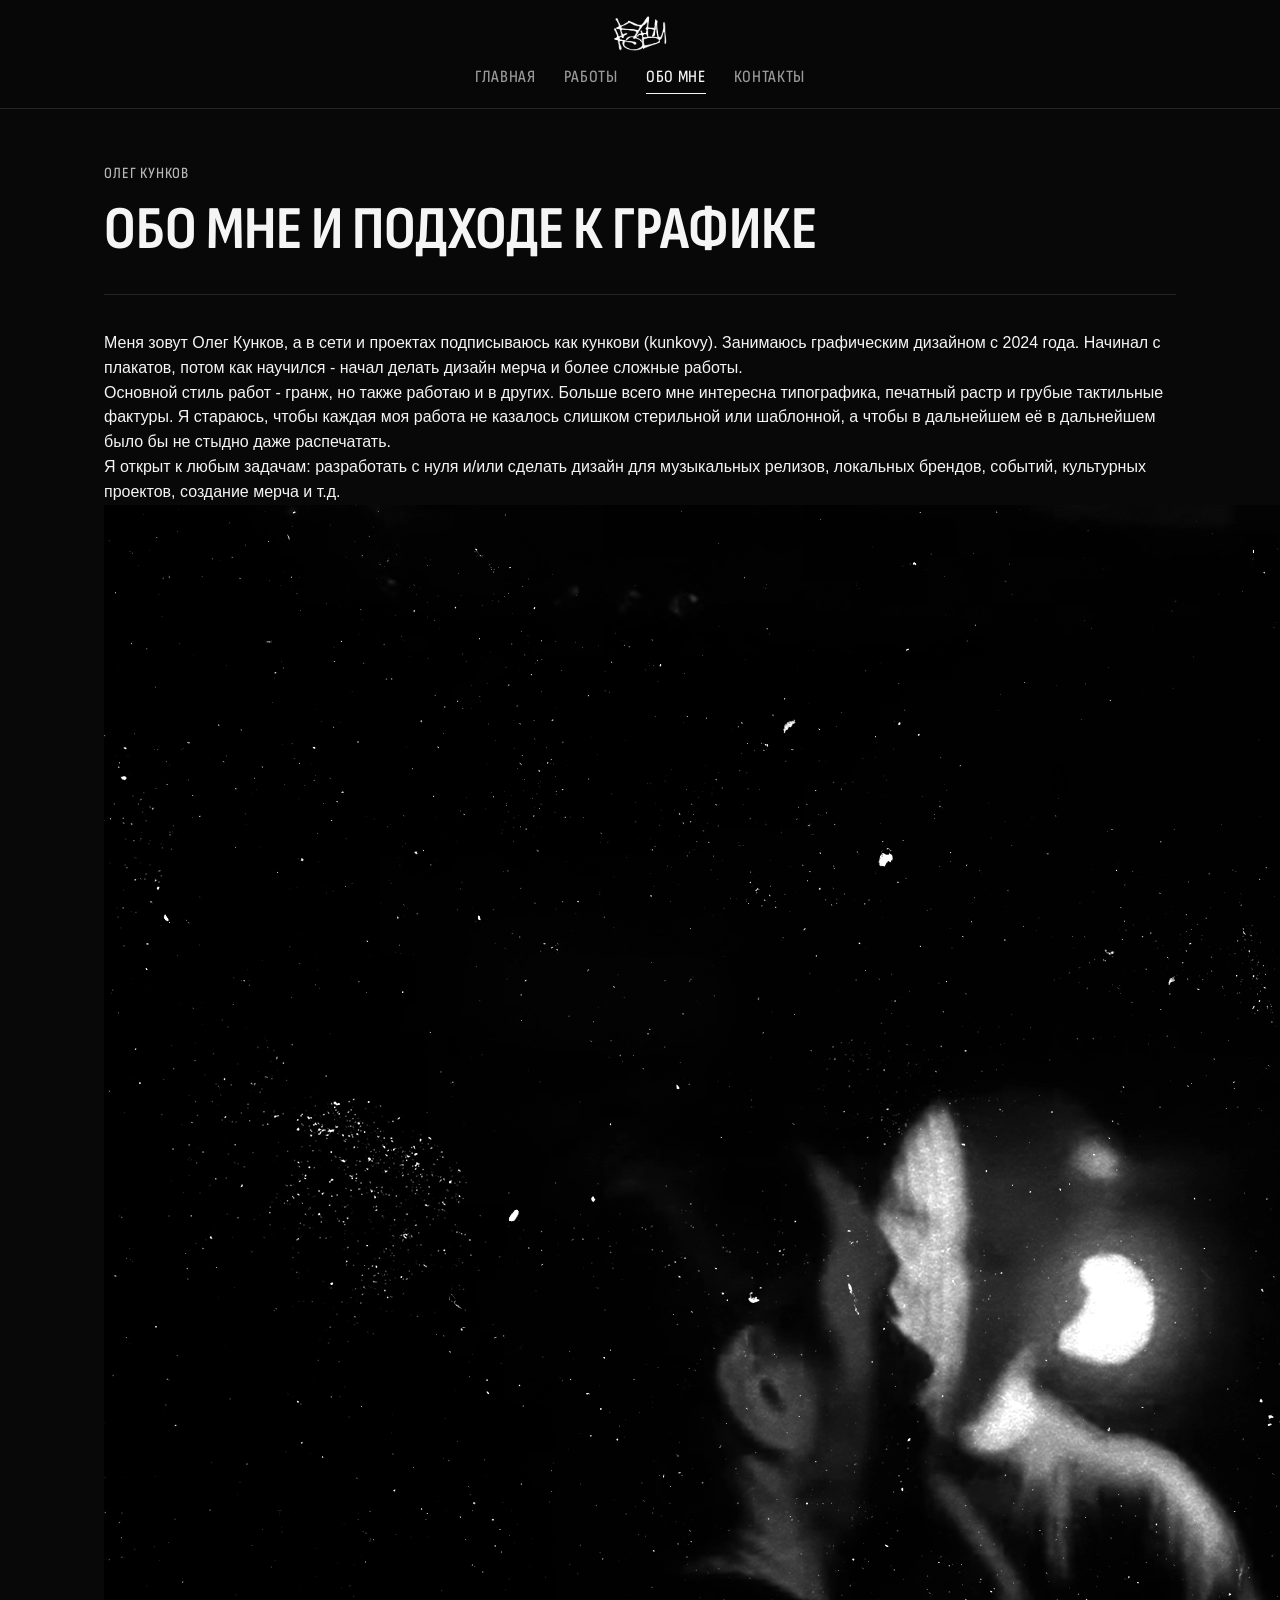
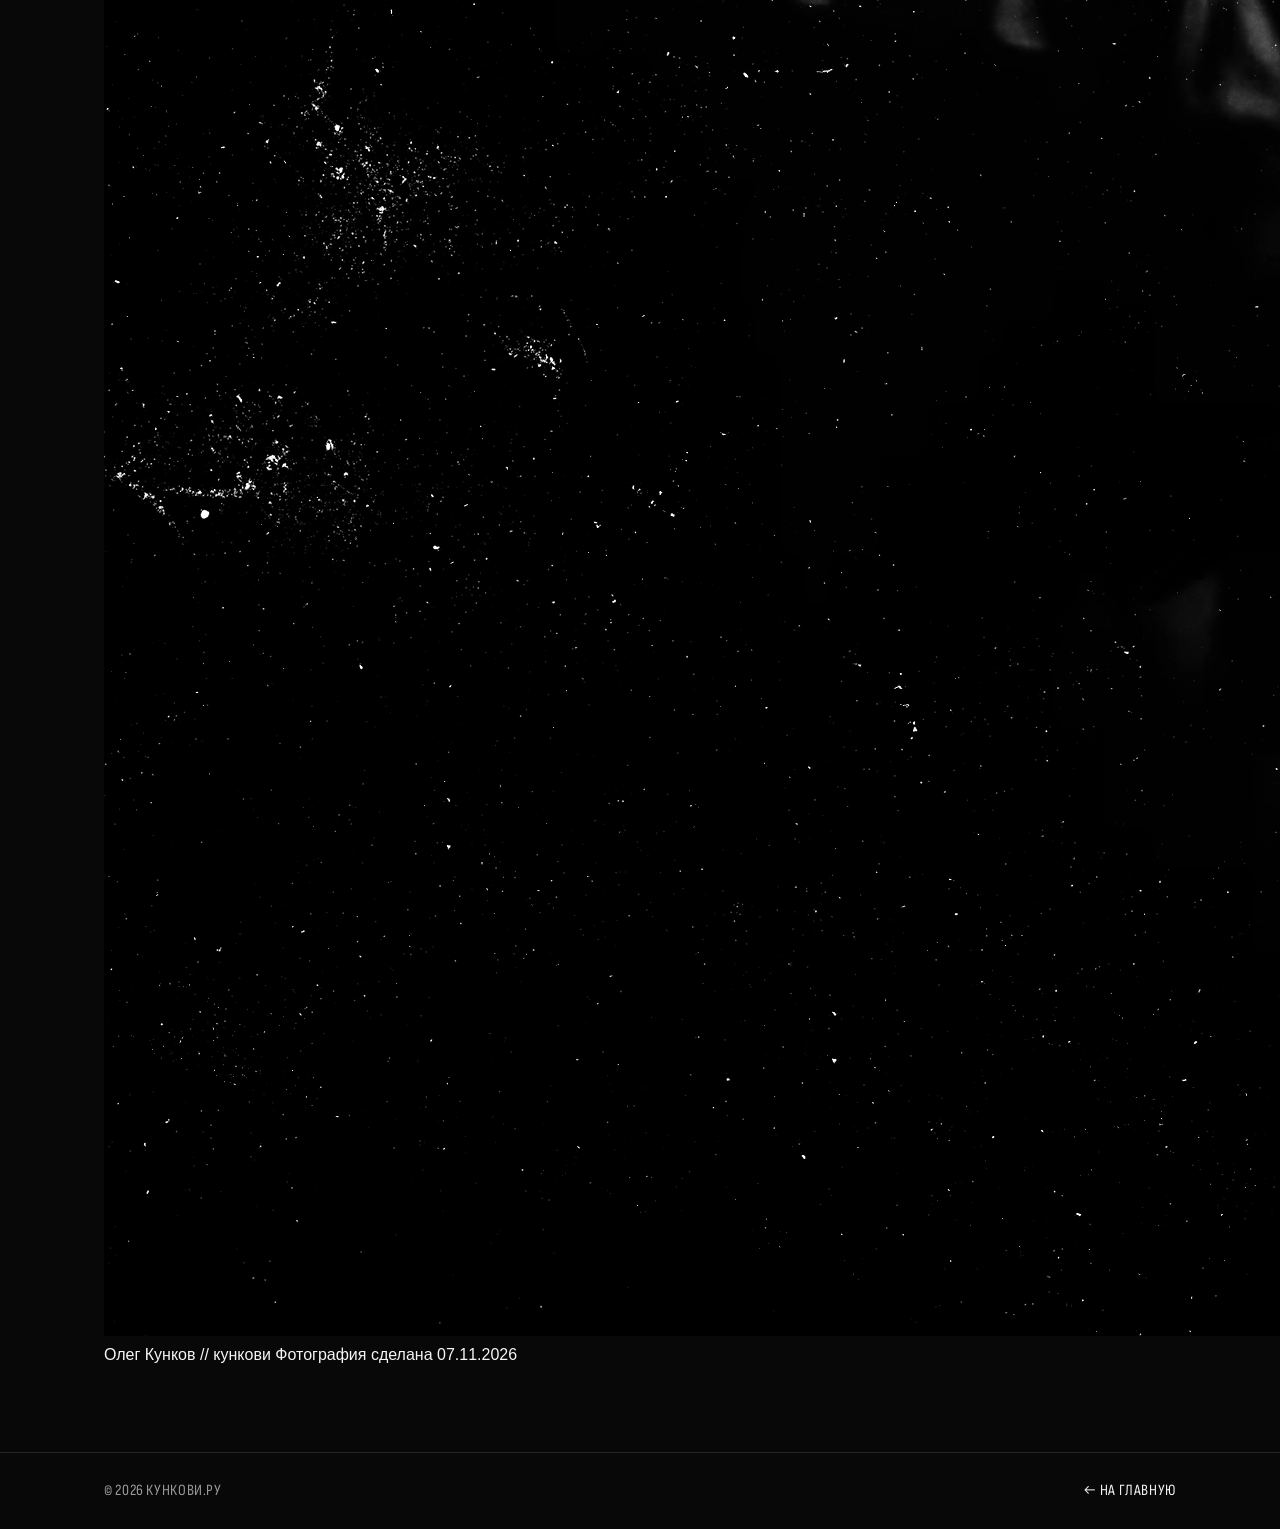
==== commit 993c5182: "Update about.html" ====
--- a/about.html
+++ b/about.html
@@ -15,8 +15,8 @@
   <link rel="preconnect" href="https://fonts.googleapis.com">
   <link rel="preconnect" href="https://fonts.gstatic.com" crossorigin>
   <link href="https://fonts.googleapis.com/css2?family=Golos+Text:wght@400;500;600&family=Sofia+Sans+Condensed:wght@500;600;700&display=swap" rel="stylesheet">
-  <link rel="stylesheet" href="style.css?v=4">
-  <script src="script.js?v=4"></script>
+  <link rel="stylesheet" href="style.css?v=7">
+  <script src="script.js?v=6"></script>
 </head>
 <body>
 
@@ -52,10 +52,22 @@
     </section>
 
     <section class="page-body reveal" style="--delay: 0.15s;">
-      <div class="about-story">
-        <p>Меня зовут Олег Кунков, в сети и проектах подписываюсь как kunkovy. Занимаюсь графическим дизайном с 2024 года - делаю плакаты, обложки, мерч и визуальные концепции.</p>
-        <p>Больше всего мне интересна работа со шрифтом, печатным растром и грубыми тактильными фактурами. Стараюсь, чтобы каждый лист выглядел не как стерильный макет из шаблона, а как живая печатная вещь с характером и ритмом.</p>
-        <p>Открыт к задачам для музыкальных релизов, локальных брендов, событий и культурных проектов.</p>
+      <div class="about-layout">
+        <div class="about-story">
+          <p>Меня зовут Олег Кунков, а в сети и проектах подписываюсь как кункови (kunkovy). Занимаюсь графическим дизайном с 2024 года. Начинал с плакатов, потом как научился - начал делать дизайн мерча и более сложные работы. </p>
+          <p>Основной стиль работ - гранж, но также работаю и в других. Больше всего мне интересна типографика, печатный растр и грубые тактильные фактуры. Я стараюсь, чтобы каждая моя работа не казалось слишком стерильной или шаблонной, а чтобы в дальнейшем её в дальнейшем было бы не стыдно даже распечатать.</p>
+          <p>Я открыт к любым задачам: разработать с нуля и/или сделать дизайн для музыкальных релизов, локальных брендов, событий, культурных проектов, создание мерча и т.д.</p>
+        </div>
+
+        <figure class="about-photo-card">
+          <div class="about-photo-frame">
+            <img src="fotki/07.11.2026.webp" alt="Олег Кунков (kunkovy)" loading="lazy" decoding="async">
+          </div>
+          <figcaption class="about-photo-meta">
+            <span>Олег Кунков // кункови</span>
+            <span>Фотография сделана 07.11.2026</span>
+          </figcaption>
+        </figure>
       </div>
     </section>
   </main>
--- a/style.css
+++ b/style.css
@@ -2,9 +2,11 @@
 @font-face {
   font-family: 'DIN Pro';
   src: local('DIN Pro Condensed'),
-       local('dinpro_condensedregular'),
-       url('https://cl1806.github.io/fonts/dinpro_condensedregular.otf') format('otf'),
-       url('fonts/dinpro_condensedregular.otf') format('otf');
+       local('DINPro-Cond'),
+       url('https://cl1806.github.io/kunkovy-fonts/DINPro-Cond.woff2') format('woff2'),
+       url('https://cl1806.github.io/kunkovy-fonts/DINPro-Cond.ttf') format('truetype'),
+       url('fonts/DINPro-Cond.woff2') format('woff2'),
+       url('fonts/DINPro-Cond.ttf') format('truetype');
   font-weight: 400;
   font-style: normal;
   font-stretch: condensed;
@@ -14,9 +16,11 @@
 @font-face {
   font-family: 'DIN Pro';
   src: local('DIN Pro Condensed Medium'),
-       local('dinpro_condensedmedium'),
-       url('https://cl1806.github.io/fonts/dinpro_condensedmedium.otf') format('otf'),
-       url('fonts/dinpro_condensedmedium.otf') format('otf');
+       local('DINPro-CondMedium'),
+       url('https://cl1806.github.io/kunkovy-fonts/DINPro-CondMedium.woff2') format('woff2'),
+       url('https://cl1806.github.io/kunkovy-fonts/DINPro-CondMedium.ttf') format('truetype'),
+       url('fonts/DINPro-CondMedium.woff2') format('woff2'),
+       url('fonts/DINPro-CondMedium.ttf') format('truetype');
   font-weight: 500;
   font-style: normal;
   font-stretch: condensed;
@@ -26,9 +30,11 @@
 @font-face {
   font-family: 'DIN Pro';
   src: local('DIN Pro Condensed Bold'),
-       local('dinpro_condensedbold'),
-       url('https://cl1806.github.io/fonts/dinpro_condensedbold.otf') format('otf'),
-       url('fonts/dinpro_condensedbold.otf') format('otf');
+       local('DINPro-CondBold'),
+       url('https://cl1806.github.io/kunkovy-fonts/DINPro-CondBold.woff2') format('woff2'),
+       url('https://cl1806.github.io/kunkovy-fonts/DINPro-CondBold.ttf') format('truetype'),
+       url('fonts/DINPro-CondBold.woff2') format('woff2'),
+       url('fonts/DINPro-CondBold.ttf') format('truetype');
   font-weight: 600 700;
   font-style: normal;
   font-stretch: condensed;
@@ -40,12 +46,14 @@
   --surface: #121212;
   --preview-bg: #1a1a1a;
   --text-main: #f5f5f5;
-  --text-muted: #8e8e8e;
+  --text-muted: #9a9a9a;
   --border: #242424;
   --accent: #ffffff;
   --accent-text: #080808;
   --preloader-base: #ffffff;
   --preloader-fill: #080808;
+  --font-display: 'DIN Pro', 'DIN Pro Condensed', 'Sofia Sans Condensed', 'Arial Narrow', sans-serif;
+  --font-body: 'Golos Text', -apple-system, BlinkMacSystemFont, 'Segoe UI', Roboto, sans-serif;
 }
 
 * {
@@ -69,11 +77,12 @@
 }
 
 body {
-  font-family: 'DIN Pro', 'DIN Pro Condensed', 'Sofia Sans Condensed', 'PT Sans Narrow', 'Arial Narrow', sans-serif;
-  font-stretch: condensed;
+  font-family: var(--font-body);
+  font-stretch: normal;
+  letter-spacing: 0;
   background-color: var(--bg);
   color: var(--text-main);
-  line-height: 1.45;
+  line-height: 1.55;
   min-height: 100vh;
   display: flex;
   flex-direction: column;
@@ -92,7 +101,7 @@
   padding: 0 24px;
 }
 
-/* Плавный переход между страницами (без анимации процентов) */
+/* Плавный переход между страницами */
 .page-content {
   opacity: 1;
   transform: translateY(0);
@@ -105,7 +114,7 @@
   transform: translateY(10px);
 }
 
-/* Компактная шапка сайта, полностью скрывающаяся при скролле вниз */
+/* Компактная шапка сайта */
 .site-header {
   padding: 16px 0 14px;
   border-bottom: 1px solid var(--border);
@@ -173,10 +182,12 @@
   white-space: nowrap;
   text-decoration: none;
   color: var(--text-muted);
-  font-size: 1.05rem;
+  font-family: var(--font-display);
+  font-stretch: condensed;
+  font-size: 1.08rem;
   font-weight: 500;
   text-transform: uppercase;
-  letter-spacing: 0.06em;
+  letter-spacing: 0.04em;
   padding-bottom: 3px;
   transition: color 0.25s ease;
 }
@@ -225,7 +236,7 @@
   animation: fadeUp 0.65s cubic-bezier(0.22, 1, 0.36, 1) var(--delay, 0s) forwards;
 }
 
-/* Главный баннер с оптимизированной зацикленной прокруткой всех работ */
+/* Главный баннер с оптимизированной зацикленной прокруткой работ на фоне */
 .hero {
   position: relative;
   padding: 84px 0 76px;
@@ -330,30 +341,36 @@
 
 .hero-tag {
   display: inline-block;
-  font-size: 0.9rem;
+  font-family: var(--font-display);
+  font-stretch: condensed;
+  font-size: 0.98rem;
   font-weight: 500;
-  color: #b4b4b4;
-  margin-bottom: 14px;
-  text-transform: uppercase;
-  letter-spacing: 0.12em;
+  color: #b8b8b8;
+  margin-bottom: 12px;
+  text-transform: uppercase;
+  letter-spacing: 0.06em;
 }
 
 .hero h1 {
+  font-family: var(--font-display);
+  font-stretch: condensed;
   font-size: clamp(2.5rem, 6vw, 4.4rem);
   font-weight: 700;
-  line-height: 1.02;
+  line-height: 1.03;
   letter-spacing: -0.01em;
   text-transform: uppercase;
-  max-width: 840px;
-  margin-bottom: 20px;
+  max-width: 820px;
+  margin-bottom: 18px;
   text-shadow: 0 6px 28px rgba(0, 0, 0, 0.85);
 }
 
 .hero p {
-  font-size: 1.2rem;
-  color: #b8b8b8;
+  font-family: var(--font-body);
+  font-size: 1.05rem;
+  line-height: 1.55;
+  color: #c2c2c2;
   max-width: 560px;
-  margin-bottom: 32px;
+  margin-bottom: 30px;
   text-shadow: 0 4px 18px rgba(0, 0, 0, 0.85);
 }
 
@@ -373,11 +390,12 @@
   padding: 12px 28px;
   border-radius: 6px;
   text-decoration: none;
-  font-family: inherit;
+  font-family: var(--font-display);
+  font-stretch: condensed;
   font-weight: 600;
-  font-size: 1.02rem;
-  text-transform: uppercase;
-  letter-spacing: 0.06em;
+  font-size: 1.08rem;
+  text-transform: uppercase;
+  letter-spacing: 0.04em;
   cursor: pointer;
   transition: background-color 0.25s ease, color 0.25s ease, transform 0.25s cubic-bezier(0.22, 1, 0.36, 1);
 }
@@ -428,27 +446,18 @@
   padding-left: 22px;
 }
 
-.directory-left {
-  display: flex;
-  align-items: baseline;
-  gap: 20px;
-}
-
-.directory-num {
-  font-size: 0.95rem;
-  color: var(--text-muted);
-  letter-spacing: 0.08em;
-}
-
 .directory-name {
+  font-family: var(--font-display);
+  font-stretch: condensed;
   font-size: clamp(1.55rem, 3vw, 2.15rem);
   font-weight: 700;
   text-transform: uppercase;
-  letter-spacing: 0.02em;
+  letter-spacing: 0.01em;
 }
 
 .directory-desc {
-  font-size: 1.05rem;
+  font-family: var(--font-body);
+  font-size: 0.98rem;
   color: var(--text-muted);
   transition: color 0.25s ease, transform 0.3s cubic-bezier(0.22, 1, 0.36, 1);
 }
@@ -465,6 +474,8 @@
 }
 
 .page-title {
+  font-family: var(--font-display);
+  font-stretch: condensed;
   font-size: clamp(2.3rem, 5vw, 3.8rem);
   font-weight: 700;
   line-height: 1.05;
@@ -475,7 +486,7 @@
   padding: 36px 0 84px;
 }
 
-/* Скрытая панель владельца с плавным раскрытием и сворачиванием */
+/* Скрытая панель владельца */
 .owner-panel {
   background: var(--surface);
   border: 1px solid transparent;
@@ -499,7 +510,7 @@
   border-color: #383838;
   padding: 24px;
   margin-bottom: 32px;
-  max-height: 1100px;
+  max-height: 2200px;
   opacity: 1;
   transform: translateY(0) scale(1);
   pointer-events: all;
@@ -514,17 +525,18 @@
   justify-content: space-between;
   align-items: flex-start;
   gap: 16px;
-  margin-bottom: 20px;
+  margin-bottom: 18px;
   padding-bottom: 16px;
   border-bottom: 1px solid var(--border);
 }
 
 .owner-badge {
   display: inline-block;
-  font-size: 0.85rem;
+  font-family: var(--font-display);
+  font-size: 0.88rem;
   font-weight: 600;
   text-transform: uppercase;
-  letter-spacing: 0.08em;
+  letter-spacing: 0.04em;
   color: var(--accent-text);
   background: var(--accent);
   padding: 2px 8px;
@@ -533,6 +545,7 @@
 }
 
 .owner-panel-title {
+  font-family: var(--font-display);
   font-size: 1.65rem;
   font-weight: 700;
   text-transform: uppercase;
@@ -544,10 +557,10 @@
   border: 1px solid var(--border);
   padding: 6px 14px;
   border-radius: 6px;
-  font-family: inherit;
-  font-size: 0.95rem;
-  text-transform: uppercase;
-  letter-spacing: 0.05em;
+  font-family: var(--font-display);
+  font-size: 0.98rem;
+  text-transform: uppercase;
+  letter-spacing: 0.04em;
   cursor: pointer;
   transition: color 0.2s ease, border-color 0.2s ease;
 }
@@ -555,6 +568,41 @@
 .owner-exit-btn:hover {
   color: var(--text-main);
   border-color: var(--text-main);
+}
+
+/* Переключатель режима: Одна работа / Серия работ */
+.owner-mode-switch {
+  display: inline-flex;
+  background: var(--bg);
+  border: 1px solid var(--border);
+  border-radius: 8px;
+  padding: 4px;
+  gap: 4px;
+  margin-bottom: 18px;
+}
+
+.owner-mode-btn {
+  background: transparent;
+  color: var(--text-muted);
+  border: none;
+  padding: 7px 16px;
+  border-radius: 6px;
+  font-family: var(--font-display);
+  font-size: 1rem;
+  font-weight: 600;
+  text-transform: uppercase;
+  letter-spacing: 0.04em;
+  cursor: pointer;
+  transition: background-color 0.2s ease, color 0.2s ease;
+}
+
+.owner-mode-btn:hover {
+  color: var(--text-main);
+}
+
+.owner-mode-btn.is-active {
+  background: var(--accent);
+  color: var(--accent-text);
 }
 
 .owner-form {
@@ -575,11 +623,17 @@
   gap: 6px;
 }
 
+.owner-field[hidden],
+.owner-series-box[hidden] {
+  display: none !important;
+}
+
 .owner-field > span {
-  font-size: 0.95rem;
-  color: var(--text-muted);
-  text-transform: uppercase;
-  letter-spacing: 0.06em;
+  font-family: var(--font-display);
+  font-size: 0.98rem;
+  color: var(--text-muted);
+  text-transform: uppercase;
+  letter-spacing: 0.04em;
 }
 
 .owner-field input,
@@ -591,8 +645,8 @@
   border: 1px solid var(--border);
   border-radius: 6px;
   padding: 10px 12px;
-  font-family: inherit;
-  font-size: 1.05rem;
+  font-family: var(--font-body);
+  font-size: 0.95rem;
   outline: none;
   transition: border-color 0.2s ease;
 }
@@ -616,18 +670,135 @@
   color: var(--text-main);
   border: 1px solid var(--border);
   border-radius: 6px;
-  padding: 0 14px;
-  font-size: 0.95rem;
+  padding: 8px 14px;
+  font-family: var(--font-display);
+  font-size: 0.98rem;
   font-weight: 600;
   text-transform: uppercase;
-  letter-spacing: 0.05em;
+  letter-spacing: 0.04em;
   cursor: pointer;
   white-space: nowrap;
-  transition: border-color 0.2s ease;
+  transition: border-color 0.2s ease, background-color 0.2s ease;
 }
 
 .owner-file-pick:hover {
   border-color: var(--text-main);
+  background: #181818;
+}
+
+/* Блок добавления листов серии в режиме владельца */
+.owner-series-box {
+  background: rgba(8, 8, 8, 0.55);
+  border: 1px dashed #343434;
+  border-radius: 8px;
+  padding: 16px;
+  display: flex;
+  flex-direction: column;
+  gap: 12px;
+}
+
+.owner-series-toolbar {
+  display: flex;
+  flex-wrap: wrap;
+  justify-content: space-between;
+  align-items: center;
+  gap: 12px;
+}
+
+.owner-series-caption {
+  font-size: 0.92rem;
+  color: var(--text-muted);
+}
+
+.owner-series-caption strong {
+  color: var(--text-main);
+}
+
+.owner-series-btns {
+  display: flex;
+  flex-wrap: wrap;
+  gap: 8px;
+}
+
+.owner-series-list {
+  display: flex;
+  flex-direction: column;
+  gap: 8px;
+}
+
+.owner-series-list:empty::before {
+  content: 'Нажмите «Выбрать файлы серии» (можно выделить сразу несколько картинок) или «+ Добавить лист».';
+  display: block;
+  font-size: 0.9rem;
+  color: var(--text-muted);
+  padding: 8px 4px;
+}
+
+.owner-series-item {
+  display: grid;
+  grid-template-columns: 32px 1fr 1fr auto;
+  align-items: center;
+  gap: 8px;
+  background: var(--surface);
+  border: 1px solid var(--border);
+  border-radius: 6px;
+  padding: 8px 10px;
+}
+
+.owner-series-num {
+  font-family: var(--font-display);
+  font-size: 1rem;
+  font-weight: 700;
+  color: var(--text-muted);
+  text-align: center;
+}
+
+.owner-series-item input {
+  width: 100%;
+  background: var(--bg);
+  color: var(--text-main);
+  border: 1px solid var(--border);
+  border-radius: 5px;
+  padding: 7px 10px;
+  font-family: var(--font-body);
+  font-size: 0.9rem;
+  outline: none;
+}
+
+.owner-series-item input:focus {
+  border-color: var(--text-main);
+}
+
+.owner-series-item-actions {
+  display: flex;
+  align-items: center;
+  gap: 4px;
+}
+
+.owner-series-mini-btn {
+  background: var(--bg);
+  color: var(--text-muted);
+  border: 1px solid var(--border);
+  width: 28px;
+  height: 28px;
+  border-radius: 5px;
+  font-family: var(--font-display);
+  font-size: 0.9rem;
+  cursor: pointer;
+  display: inline-flex;
+  align-items: center;
+  justify-content: center;
+  transition: color 0.2s ease, border-color 0.2s ease;
+}
+
+.owner-series-mini-btn:hover {
+  color: var(--text-main);
+  border-color: var(--text-main);
+}
+
+.owner-series-mini-btn--del:hover {
+  color: #ff6b6b;
+  border-color: #ff6b6b;
 }
 
 .owner-actions {
@@ -638,7 +809,7 @@
 }
 
 .owner-hint {
-  font-size: 0.98rem;
+  font-size: 0.92rem;
   color: var(--text-muted);
 }
 
@@ -652,11 +823,11 @@
   border: 1px solid #ff6b6b;
   padding: 4px 10px;
   border-radius: 6px;
-  font-family: inherit;
-  font-size: 0.85rem;
+  font-family: var(--font-display);
+  font-size: 0.88rem;
   font-weight: 600;
   text-transform: uppercase;
-  letter-spacing: 0.05em;
+  letter-spacing: 0.04em;
   cursor: pointer;
   transition: background-color 0.2s ease, color 0.2s ease;
 }
@@ -681,11 +852,12 @@
   border: 1px solid var(--border);
   padding: 8px 20px;
   border-radius: 6px;
-  font-family: inherit;
-  font-size: 1.05rem;
+  font-family: var(--font-display);
+  font-stretch: condensed;
+  font-size: 1.08rem;
   font-weight: 600;
   text-transform: uppercase;
-  letter-spacing: 0.06em;
+  letter-spacing: 0.04em;
   cursor: pointer;
   transition: background-color 0.25s ease, color 0.25s ease, border-color 0.25s ease, transform 0.2s ease;
 }
@@ -735,9 +907,6 @@
   align-items: center;
   justify-content: center;
   color: var(--text-muted);
-  font-size: 1.05rem;
-  text-transform: uppercase;
-  letter-spacing: 0.06em;
   overflow: hidden;
 }
 
@@ -753,17 +922,43 @@
   transform: scale(1.03);
 }
 
+/* Плашка для поста-серии */
+.series-badge {
+  position: absolute;
+  top: 12px;
+  left: 12px;
+  z-index: 2;
+  background: rgba(8, 8, 8, 0.86);
+  color: var(--text-main);
+  border: 1px solid rgba(255, 255, 255, 0.22);
+  backdrop-filter: blur(6px);
+  padding: 4px 10px;
+  border-radius: 6px;
+  font-family: var(--font-display);
+  font-size: 0.9rem;
+  font-weight: 600;
+  text-transform: uppercase;
+  letter-spacing: 0.04em;
+}
+
+.project-card[data-custom-id] .owner-card-remove ~ .series-badge {
+  left: auto;
+  right: 12px;
+}
+
 .preview-zoom-hint {
   position: absolute;
   right: 12px;
   bottom: 12px;
-  background: rgba(8, 8, 8, 0.8);
+  background: rgba(8, 8, 8, 0.82);
   color: var(--text-main);
   border: 1px solid var(--border);
   padding: 5px 10px;
   border-radius: 6px;
-  font-size: 0.85rem;
-  letter-spacing: 0.05em;
+  font-family: var(--font-display);
+  font-size: 0.9rem;
+  text-transform: uppercase;
+  letter-spacing: 0.04em;
   opacity: 0;
   transform: translateY(4px);
   transition: opacity 0.25s ease, transform 0.25s ease;
@@ -779,22 +974,27 @@
 }
 
 .project-meta {
-  font-size: 0.9rem;
-  color: var(--text-muted);
-  text-transform: uppercase;
-  letter-spacing: 0.06em;
+  font-family: var(--font-display);
+  font-size: 0.95rem;
+  color: var(--text-muted);
+  text-transform: uppercase;
+  letter-spacing: 0.04em;
   margin-bottom: 6px;
 }
 
 .project-info h3 {
-  font-size: 1.45rem;
+  font-family: var(--font-display);
+  font-stretch: condensed;
+  font-size: 1.5rem;
   font-weight: 700;
   text-transform: uppercase;
   margin-bottom: 8px;
 }
 
 .project-info p {
-  font-size: 1.05rem;
+  font-family: var(--font-body);
+  font-size: 0.95rem;
+  line-height: 1.55;
   color: var(--text-muted);
 }
 
@@ -806,9 +1006,10 @@
   border: 1px dashed var(--border);
   border-radius: 10px;
   color: var(--text-muted);
+  font-family: var(--font-display);
   font-size: 1.25rem;
   text-transform: uppercase;
-  letter-spacing: 0.06em;
+  letter-spacing: 0.04em;
 }
 
 .projects-empty[hidden] {
@@ -826,11 +1027,11 @@
   border: 1px solid #3a3a3a;
   padding: 10px 18px;
   border-radius: 999px;
-  font-family: inherit;
-  font-size: 1rem;
+  font-family: var(--font-display);
+  font-size: 1.02rem;
   font-weight: 600;
   text-transform: uppercase;
-  letter-spacing: 0.06em;
+  letter-spacing: 0.04em;
   cursor: pointer;
   box-shadow: 0 10px 28px rgba(0, 0, 0, 0.65);
   opacity: 0;
@@ -868,7 +1069,7 @@
   display: flex;
   align-items: center;
   justify-content: center;
-  padding: 24px;
+  padding: 58px 24px 18px;
   opacity: 0;
   visibility: hidden;
   pointer-events: none;
@@ -883,11 +1084,12 @@
 
 .lightbox-inner {
   max-width: 92vw;
-  max-height: 92vh;
+  max-height: 100%;
   display: flex;
   flex-direction: column;
   align-items: center;
-  gap: 14px;
+  justify-content: center;
+  gap: 8px;
   opacity: 0;
   transition: opacity 0.3s cubic-bezier(0.22, 1, 0.36, 1);
 }
@@ -940,13 +1142,14 @@
 
 .lightbox-media img {
   max-width: 90vw;
-  max-height: 73vh;
+  max-height: 60vh;
   width: auto;
   height: auto;
   object-fit: contain;
   border-radius: 6px;
   box-shadow: 0 20px 60px rgba(0, 0, 0, 0.75);
-  pointer-events: none;
+  pointer-events: auto;
+  -webkit-user-drag: none;
 }
 
 .lightbox.is-zoomed .lightbox-media img {
@@ -957,7 +1160,7 @@
 
 .lightbox-placeholder {
   aspect-ratio: 4 / 5;
-  height: min(70vh, 660px);
+  height: min(60vh, 580px);
   max-width: 86vw;
   background: var(--surface);
   border: 1px solid var(--border);
@@ -965,24 +1168,68 @@
   display: flex;
   align-items: center;
   justify-content: center;
+  font-family: var(--font-display);
   font-size: 1.5rem;
   color: var(--text-muted);
   text-transform: uppercase;
-  letter-spacing: 0.08em;
-}
-
+}
+
+/* Переключатель листов внутри серии */
+.lightbox-series-bar {
+  display: inline-flex;
+  align-items: center;
+  gap: 10px;
+  background: var(--surface);
+  border: 1px solid var(--border);
+  padding: 3px 10px;
+  border-radius: 999px;
+  z-index: 1004;
+}
+
+.lightbox-series-bar[hidden],
+.lightbox.is-zoomed .lightbox-series-bar {
+  display: none !important;
+}
+
+.series-step-btn {
+  background: transparent;
+  border: none;
+  color: var(--text-main);
+  font-family: var(--font-display);
+  font-size: 1.2rem;
+  line-height: 1;
+  padding: 2px 5px;
+  cursor: pointer;
+  transition: opacity 0.2s ease;
+}
+
+.series-step-btn:hover {
+  opacity: 0.7;
+}
+
+.series-label {
+  font-family: var(--font-display);
+  font-size: 0.86rem;
+  font-weight: 600;
+  text-transform: uppercase;
+  letter-spacing: 0.04em;
+  color: var(--text-main);
+  font-variant-numeric: tabular-nums;
+}
+
+/* Компактная подпись к работе/листу серии — влезает целиком без обрезания */
 .lightbox-caption {
   text-align: center;
-  max-width: 620px;
+  max-width: 660px;
 }
 
 .lightbox-zoom-tip {
   display: inline-block;
-  font-size: 0.88rem;
-  color: #b5b5b5;
-  text-transform: uppercase;
-  letter-spacing: 0.07em;
-  margin-bottom: 6px;
+  font-family: var(--font-body);
+  font-size: 0.74rem;
+  line-height: 1.3;
+  color: #a8a8a8;
+  margin-bottom: 4px;
 }
 
 .lightbox.is-zoomed .lightbox-caption {
@@ -996,13 +1243,14 @@
   background: rgba(12, 12, 12, 0.9);
   border: 1px solid var(--border);
   backdrop-filter: blur(10px);
-  padding: 8px 18px;
+  padding: 7px 16px;
   border-radius: 10px;
   pointer-events: none;
 }
 
 .lightbox.is-zoomed .lightbox-zoom-tip {
   margin-bottom: 0;
+  font-size: 0.78rem;
   color: var(--text-main);
 }
 
@@ -1014,59 +1262,66 @@
 
 .lightbox-meta {
   display: block;
-  font-size: 0.9rem;
-  color: var(--text-muted);
-  text-transform: uppercase;
-  letter-spacing: 0.08em;
+  font-family: var(--font-display);
+  font-size: 0.82rem;
+  line-height: 1.2;
+  color: var(--text-muted);
+  text-transform: uppercase;
+  letter-spacing: 0.04em;
+  margin-bottom: 2px;
+}
+
+.lightbox-title {
+  font-family: var(--font-display);
+  font-size: 1.25rem;
+  line-height: 1.15;
+  font-weight: 700;
+  text-transform: uppercase;
   margin-bottom: 4px;
 }
 
-.lightbox-title {
-  font-size: 1.5rem;
-  font-weight: 700;
-  text-transform: uppercase;
-  margin-bottom: 4px;
-}
-
 .lightbox-desc {
-  font-size: 1.05rem;
-  color: var(--text-muted);
+  font-family: var(--font-body);
+  font-size: 0.84rem;
+  line-height: 1.4;
+  color: #b8b8b8;
 }
 
 /* Верхняя панель Lightbox */
 .lightbox-counter {
   position: fixed;
-  top: 20px;
+  top: 16px;
   left: 24px;
   background: rgba(18, 18, 18, 0.9);
   backdrop-filter: blur(8px);
   color: var(--text-main);
   border: 1px solid var(--border);
-  padding: 8px 16px;
+  padding: 7px 14px;
   border-radius: 6px;
-  font-size: 1rem;
+  font-family: var(--font-display);
+  font-size: 0.95rem;
   font-weight: 600;
   text-transform: uppercase;
-  letter-spacing: 0.06em;
+  letter-spacing: 0.04em;
   font-variant-numeric: tabular-nums;
   z-index: 1005;
 }
 
 .lightbox-close {
   position: fixed;
-  top: 20px;
+  top: 16px;
   right: 24px;
   background: rgba(18, 18, 18, 0.9);
   backdrop-filter: blur(8px);
   color: var(--text-main);
   border: 1px solid var(--border);
-  padding: 8px 16px;
+  padding: 7px 14px;
   border-radius: 6px;
-  font-family: inherit;
-  font-size: 1rem;
+  font-family: var(--font-display);
+  font-size: 0.95rem;
   font-weight: 600;
   text-transform: uppercase;
-  letter-spacing: 0.06em;
+  letter-spacing: 0.04em;
   cursor: pointer;
   z-index: 1005;
   transition: border-color 0.2s ease, background-color 0.2s ease;
@@ -1086,7 +1341,7 @@
   width: 44px;
   height: 44px;
   border-radius: 50%;
-  font-family: inherit;
+  font-family: var(--font-display);
   font-size: 1.2rem;
   cursor: pointer;
   z-index: 1005;
@@ -1115,45 +1370,39 @@
 }
 
 /* Обо мне (about.html) */
-.about-layout {
-  display: grid;
-  grid-template-columns: 1.25fr 1fr;
-  gap: 56px;
+.about-single {
+  max-width: 700px;
 }
 
 .about-text p {
-  font-size: 1.25rem;
-  color: var(--text-muted);
-  margin-bottom: 20px;
-}
-
-.sub-title {
-  font-size: 1.15rem;
+  font-family: var(--font-body);
+  font-size: 1.1rem;
+  line-height: 1.65;
+  color: #cccccc;
+  margin-bottom: 22px;
+}
+
+.about-text strong {
+  color: var(--text-main);
   font-weight: 600;
-  text-transform: uppercase;
-  letter-spacing: 0.06em;
-  margin-bottom: 20px;
-}
-
-.skills-list {
-  display: flex;
-  flex-wrap: wrap;
-  gap: 10px;
-}
-
-.skill-tag {
-  background: var(--surface);
-  border: 1px solid var(--border);
-  padding: 8px 16px;
-  border-radius: 6px;
-  font-size: 1rem;
-  text-transform: uppercase;
-  letter-spacing: 0.04em;
+}
+
+.inline-link {
+  color: var(--text-main);
+  text-decoration: underline;
+  text-underline-offset: 4px;
+  transition: opacity 0.2s ease;
+}
+
+.inline-link:hover {
+  opacity: 0.72;
 }
 
 /* Контакты (contact.html) */
 .contact-lead {
-  font-size: 1.25rem;
+  font-family: var(--font-body);
+  font-size: 1.08rem;
+  line-height: 1.6;
   color: var(--text-muted);
   max-width: 560px;
   margin-bottom: 36px;
@@ -1164,9 +1413,10 @@
   padding: 26px 0;
   border-top: 1px solid var(--border);
   color: var(--text-muted);
-  font-size: 0.95rem;
-  text-transform: uppercase;
-  letter-spacing: 0.05em;
+  font-family: var(--font-display);
+  font-size: 0.98rem;
+  text-transform: uppercase;
+  letter-spacing: 0.04em;
 }
 
 .footer-inner {
@@ -1186,7 +1436,7 @@
   opacity: 0.7;
 }
 
-/* Полноэкранный экран загрузки (GPU-оптимизация без лагов) */
+/* Полноэкранный экран загрузки (GPU-оптимизация) */
 .preloader {
   position: fixed;
   inset: 0;
@@ -1241,9 +1491,10 @@
 }
 
 .preloader-percent {
-  font-size: 0.9rem;
+  font-family: var(--font-display);
+  font-size: 0.95rem;
   font-weight: 600;
-  letter-spacing: 0.08em;
+  letter-spacing: 0.06em;
   font-variant-numeric: tabular-nums;
 }
 
@@ -1265,33 +1516,30 @@
     margin-top: 8px;
   }
 
-  /* Меню строго в одну строку без переноса «Обо мне» */
   .nav-links {
     gap: 18px;
   }
 
   .nav-links a {
+    font-size: 1rem;
+  }
+
+  .hero {
+    padding: 36px 0 40px;
+  }
+
+  .hero-tag {
+    font-size: 0.88rem;
+    margin-bottom: 10px;
+  }
+
+  .hero h1 {
+    font-size: clamp(2.1rem, 8.4vw, 2.8rem);
+    margin-bottom: 14px;
+  }
+
+  .hero p {
     font-size: 0.98rem;
-    letter-spacing: 0.05em;
-  }
-
-  /* Главный экран на телефоне: обе кнопки сразу видны без прокрутки */
-  .hero {
-    padding: 34px 0 38px;
-  }
-
-  .hero-tag {
-    font-size: 0.82rem;
-    margin-bottom: 10px;
-  }
-
-  .hero h1 {
-    font-size: clamp(2.05rem, 8.4vw, 2.8rem);
-    margin-bottom: 14px;
-  }
-
-  .hero p {
-    font-size: 1.05rem;
     margin-bottom: 22px;
   }
 
@@ -1302,7 +1550,7 @@
 
   .hero-actions .btn {
     padding: 11px 22px;
-    font-size: 0.96rem;
+    font-size: 0.98rem;
   }
 
   .marquee-row {
@@ -1320,7 +1568,6 @@
     height: 145px;
   }
 
-  /* Списки разделов и контактов */
   .directory-section {
     padding: 14px 0 56px;
   }
@@ -1328,12 +1575,8 @@
   .directory-item {
     flex-direction: column;
     align-items: flex-start;
-    gap: 6px;
+    gap: 4px;
     padding: 18px 8px;
-  }
-
-  .directory-left {
-    gap: 12px;
   }
 
   .directory-name {
@@ -1341,10 +1584,9 @@
   }
 
   .directory-desc {
-    font-size: 0.98rem;
-  }
-
-  /* Заголовки внутренних страниц */
+    font-size: 0.92rem;
+  }
+
   .page-head {
     padding: 32px 0 22px;
   }
@@ -1357,7 +1599,20 @@
     padding: 24px 0 64px;
   }
 
-  /* Фильтры и сетка работ без горизонтального вылета */
+  .owner-series-item {
+    grid-template-columns: 24px 1fr;
+    gap: 6px;
+  }
+
+  .owner-series-item input:nth-of-type(2) {
+    grid-column: 2;
+  }
+
+  .owner-series-item-actions {
+    grid-column: 2;
+    justify-content: flex-end;
+  }
+
   .year-filters {
     gap: 8px;
     margin-bottom: 22px;
@@ -1365,7 +1620,7 @@
 
   .filter-btn {
     padding: 7px 14px;
-    font-size: 0.95rem;
+    font-size: 0.98rem;
   }
 
   .projects-grid {
@@ -1378,23 +1633,17 @@
   }
 
   .project-info h3 {
-    font-size: 1.35rem;
+    font-size: 1.38rem;
   }
 
   .project-info p {
-    font-size: 1rem;
-  }
-
-  /* Обо мне и Контакты */
-  .about-layout {
-    grid-template-columns: 1fr;
-    gap: 32px;
+    font-size: 0.93rem;
   }
 
   .about-text p,
   .contact-lead {
-    font-size: 1.1rem;
-    margin-bottom: 24px;
+    font-size: 1rem;
+    margin-bottom: 20px;
   }
 
   .scroll-top-btn {
@@ -1404,9 +1653,8 @@
     font-size: 0.95rem;
   }
 
-  /* Просмотр работы на телефоне (Lightbox) */
   .lightbox {
-    padding: 14px;
+    padding: 50px 14px 14px;
   }
 
   .lightbox-counter {
@@ -1414,8 +1662,7 @@
     left: 12px;
     max-width: calc(100vw - 116px);
     padding: 6px 10px;
-    font-size: 0.8rem;
-    letter-spacing: 0.04em;
+    font-size: 0.85rem;
     white-space: nowrap;
     overflow: hidden;
     text-overflow: ellipsis;
@@ -1425,14 +1672,13 @@
     top: max(12px, env(safe-area-inset-top));
     right: 12px;
     padding: 6px 10px;
-    font-size: 0.8rem;
-    letter-spacing: 0.04em;
+    font-size: 0.85rem;
     white-space: nowrap;
   }
 
   .lightbox-media img {
     max-width: 92vw;
-    max-height: 62vh;
+    max-height: 53vh;
   }
 
   .lightbox.is-zoomed .lightbox-media img {
@@ -1445,15 +1691,22 @@
   }
 
   .lightbox-zoom-tip {
+    font-size: 0.7rem;
+    margin-bottom: 3px;
+  }
+
+  .lightbox-meta {
     font-size: 0.78rem;
   }
 
   .lightbox-title {
-    font-size: 1.3rem;
+    font-size: 1.12rem;
+    margin-bottom: 3px;
   }
 
   .lightbox-desc {
-    font-size: 0.96rem;
+    font-size: 0.8rem;
+    line-height: 1.35;
   }
 
   .lightbox.is-zoomed .lightbox-caption {
@@ -1466,9 +1719,8 @@
 
   .lightbox.is-zoomed .lightbox-zoom-tip {
     display: block;
-    font-size: 0.74rem;
+    font-size: 0.72rem;
     line-height: 1.3;
-    letter-spacing: 0.04em;
   }
 
   .lightbox-nav {
@@ -1488,15 +1740,13 @@
   }
 }
 
-/* Для узких смартфонов (320–420px) */
 @media (max-width: 420px) {
   .nav-links {
     gap: 12px;
   }
 
   .nav-links a {
-    font-size: 0.9rem;
-    letter-spacing: 0.04em;
+    font-size: 0.92rem;
   }
 
   .hero h1 {
@@ -1505,6 +1755,6 @@
 
   .hero-actions .btn {
     padding: 10px 18px;
-    font-size: 0.92rem;
-  }
-}
+    font-size: 0.94rem;
+  }
+}
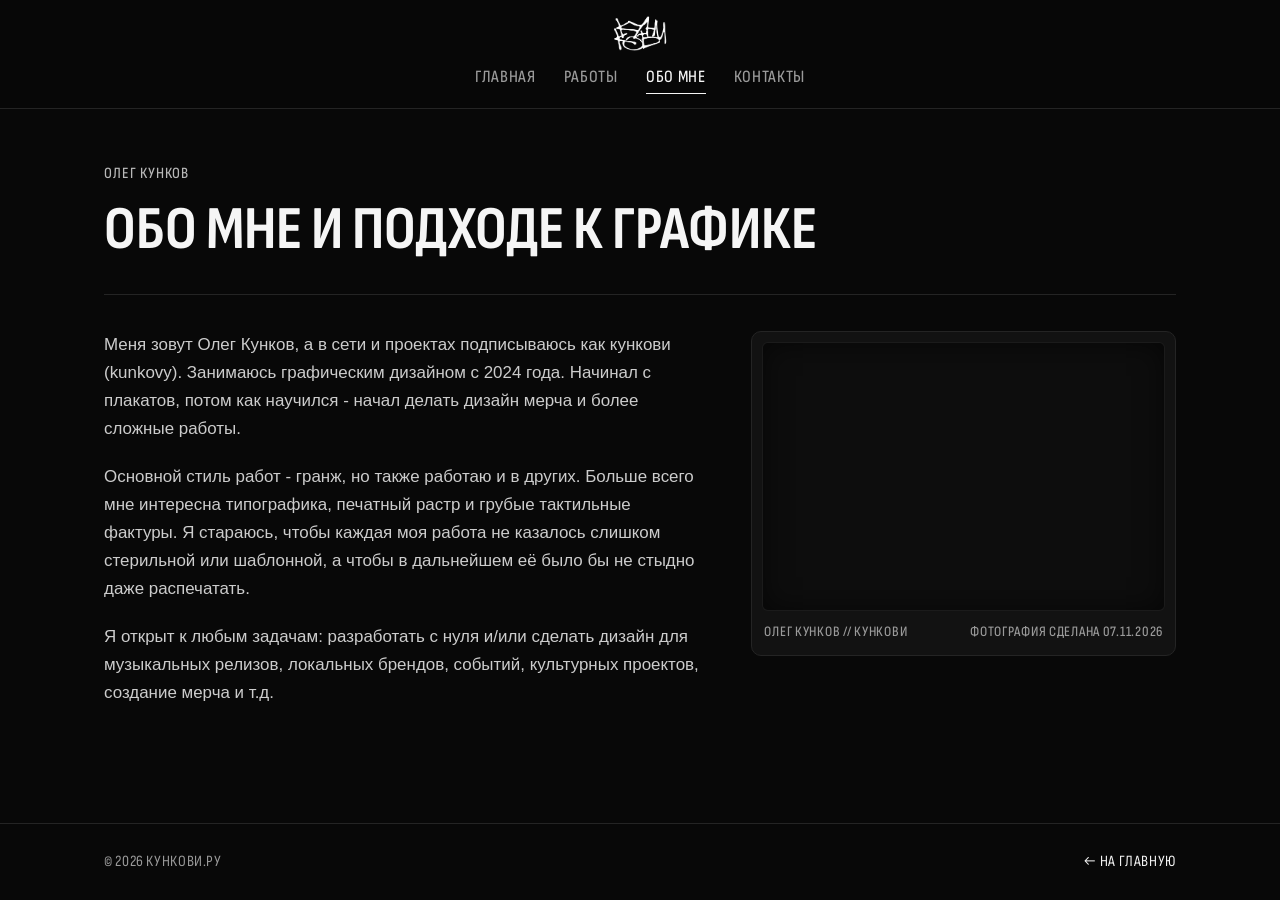
==== commit dc4b09ee: "Update about.html" ====
--- a/about.html
+++ b/about.html
@@ -55,7 +55,7 @@
       <div class="about-layout">
         <div class="about-story">
           <p>Меня зовут Олег Кунков, а в сети и проектах подписываюсь как кункови (kunkovy). Занимаюсь графическим дизайном с 2024 года. Начинал с плакатов, потом как научился - начал делать дизайн мерча и более сложные работы. </p>
-          <p>Основной стиль работ - гранж, но также работаю и в других. Больше всего мне интересна типографика, печатный растр и грубые тактильные фактуры. Я стараюсь, чтобы каждая моя работа не казалось слишком стерильной или шаблонной, а чтобы в дальнейшем её в дальнейшем было бы не стыдно даже распечатать.</p>
+          <p>Основной стиль работ - гранж, но также работаю и в других. Больше всего мне интересна типографика, печатный растр и грубые тактильные фактуры. Я стараюсь, чтобы каждая моя работа не казалось слишком стерильной или шаблонной, а чтобы в дальнейшем её было бы не стыдно даже распечатать.</p>
           <p>Я открыт к любым задачам: разработать с нуля и/или сделать дизайн для музыкальных релизов, локальных брендов, событий, культурных проектов, создание мерча и т.д.</p>
         </div>
 
--- a/style.css
+++ b/style.css
@@ -1217,7 +1217,7 @@
   font-variant-numeric: tabular-nums;
 }
 
-/* Компактная подпись к работе/листу серии — влезает целиком без обрезания */
+/* Компактная подпись к работе/листу серии */
 .lightbox-caption {
   text-align: center;
   max-width: 660px;
@@ -1369,22 +1369,90 @@
   right: 20px;
 }
 
-/* Обо мне (about.html) */
-.about-single {
-  max-width: 700px;
-}
-
+/* Обо мне (about.html) — текст и стилизованное фото */
+.about-layout {
+  display: grid;
+  grid-template-columns: 1.2fr 0.85fr;
+  align-items: start;
+  gap: 48px;
+}
+
+.about-story p,
 .about-text p {
   font-family: var(--font-body);
-  font-size: 1.1rem;
+  font-size: 1.06rem;
   line-height: 1.65;
   color: #cccccc;
-  margin-bottom: 22px;
-}
-
+  margin-bottom: 20px;
+}
+
+.about-story p:last-child,
+.about-text p:last-child {
+  margin-bottom: 0;
+}
+
+.about-story strong,
 .about-text strong {
   color: var(--text-main);
   font-weight: 600;
+}
+
+.about-photo-card {
+  background: var(--surface);
+  border: 1px solid var(--border);
+  border-radius: 10px;
+  padding: 10px 10px 12px;
+  transition: border-color 0.3s ease, transform 0.3s cubic-bezier(0.22, 1, 0.36, 1);
+}
+
+.about-photo-card:hover {
+  border-color: #484848;
+  transform: translateY(-3px);
+}
+
+.about-photo-frame {
+  position: relative;
+  border-radius: 6px;
+  overflow: hidden;
+  background: #0d0d0d;
+  border: 1px solid rgba(255, 255, 255, 0.06);
+}
+
+.about-photo-frame::after {
+  content: '';
+  position: absolute;
+  inset: 0;
+  box-shadow: inset 0 0 28px rgba(0, 0, 0, 0.55);
+  pointer-events: none;
+}
+
+.about-photo-frame img {
+  width: 100%;
+  height: auto;
+  display: block;
+  filter: grayscale(100%) contrast(1.06);
+  transition: transform 0.5s cubic-bezier(0.22, 1, 0.36, 1), filter 0.35s ease;
+}
+
+.about-photo-card:hover .about-photo-frame img {
+  transform: scale(1.025);
+  filter: grayscale(100%) contrast(1.1);
+}
+
+.about-photo-meta {
+  display: flex;
+  justify-content: space-between;
+  align-items: center;
+  gap: 12px;
+  margin-top: 10px;
+  padding: 0 2px;
+  font-family: var(--font-display);
+  font-stretch: condensed;
+  font-size: 0.9rem;
+  font-weight: 500;
+  color: var(--text-muted);
+  text-transform: uppercase;
+  letter-spacing: 0.05em;
 }
 
 .inline-link {
@@ -1640,10 +1708,21 @@
     font-size: 0.93rem;
   }
 
+  .about-layout {
+    grid-template-columns: 1fr;
+    gap: 24px;
+  }
+
+  .about-photo-card {
+    order: -1;
+    max-width: 440px;
+  }
+
+  .about-story p,
   .about-text p,
   .contact-lead {
-    font-size: 1rem;
-    margin-bottom: 20px;
+    font-size: 0.98rem;
+    margin-bottom: 18px;
   }
 
   .scroll-top-btn {
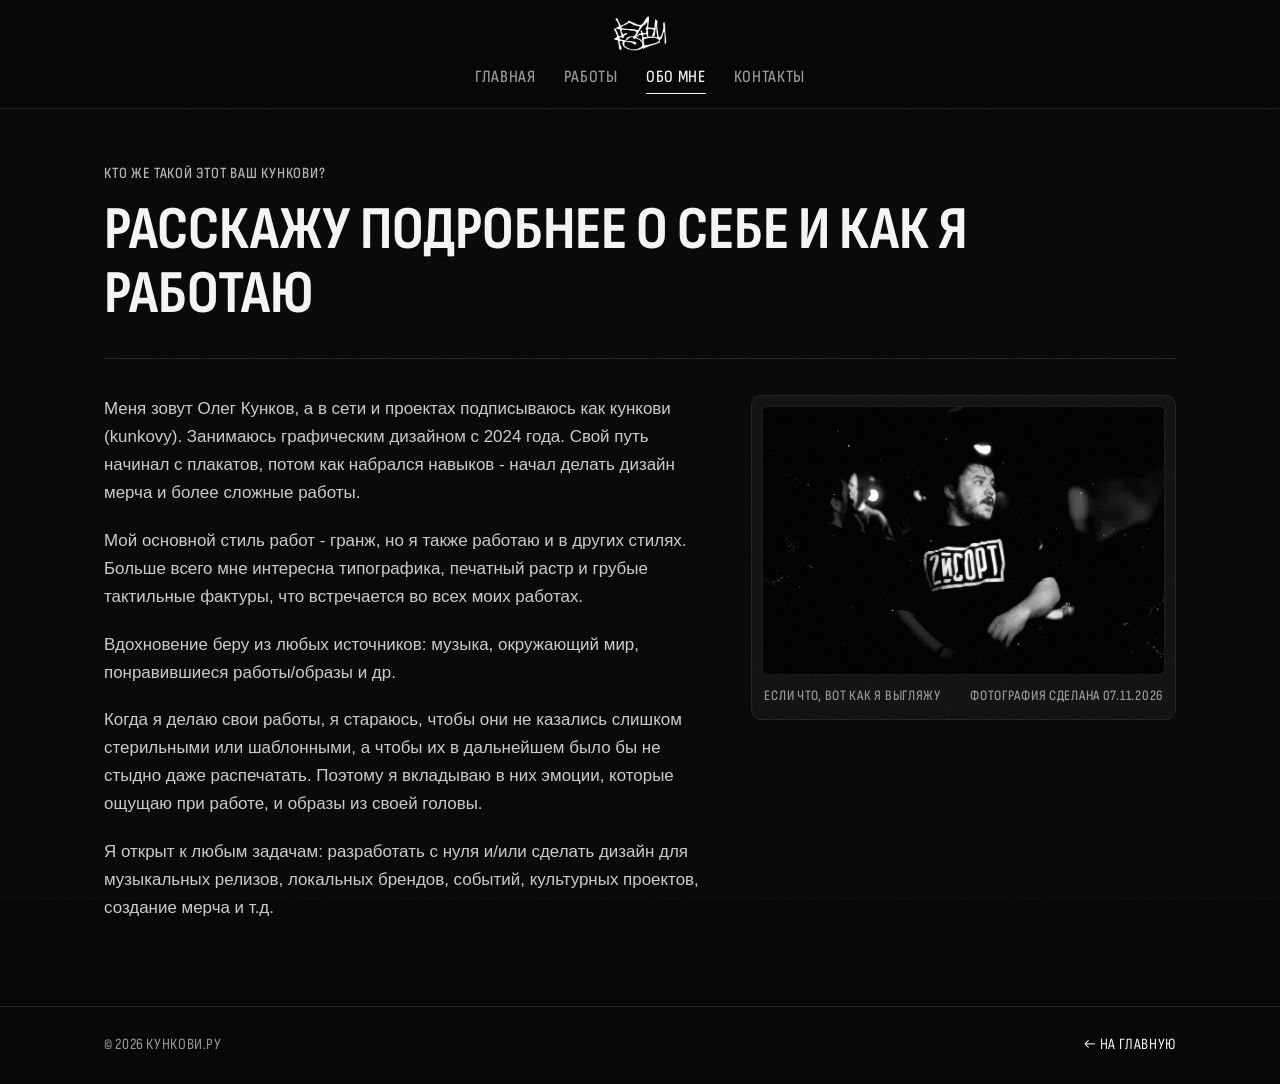
==== commit ae26c31b: "Update about.html" ====
--- a/about.html
+++ b/about.html
@@ -47,15 +47,17 @@
 
   <main class="container page-content">
     <section class="page-head reveal" style="--delay: 0.05s;">
-      <span class="hero-tag">Олег Кунков</span>
-      <h1 class="page-title">Обо мне и подходе к графике</h1>
+      <span class="hero-tag">Кто же такой этот ваш кункови?</span>
+      <h1 class="page-title">Расскажу подробнее о себе и как я работаю</h1>
     </section>
 
     <section class="page-body reveal" style="--delay: 0.15s;">
       <div class="about-layout">
         <div class="about-story">
-          <p>Меня зовут Олег Кунков, а в сети и проектах подписываюсь как кункови (kunkovy). Занимаюсь графическим дизайном с 2024 года. Начинал с плакатов, потом как научился - начал делать дизайн мерча и более сложные работы. </p>
-          <p>Основной стиль работ - гранж, но также работаю и в других. Больше всего мне интересна типографика, печатный растр и грубые тактильные фактуры. Я стараюсь, чтобы каждая моя работа не казалось слишком стерильной или шаблонной, а чтобы в дальнейшем её было бы не стыдно даже распечатать.</p>
+          <p>Меня зовут Олег Кунков, а в сети и проектах подписываюсь как кункови (kunkovy). Занимаюсь графическим дизайном с 2024 года. Свой путь начинал с плакатов, потом как набрался навыков - начал делать дизайн мерча и более сложные работы.</p>
+          <p>Мой основной стиль работ - гранж, но я также работаю и в других стилях. Больше всего мне интересна типографика, печатный растр и грубые тактильные фактуры, что встречается во всех моих работах.</p>
+          <p>Вдохновение беру из любых источников: музыка, окружающий мир, понравившиеся работы/образы и др.</p>
+          <p>Когда я делаю свои работы, я стараюсь, чтобы они не казались слишком стерильными или шаблонными, а чтобы их в дальнейшем было бы не стыдно даже распечатать. Поэтому я вкладываю в них эмоции, которые ощущаю при работе, и образы из своей головы.</p>
           <p>Я открыт к любым задачам: разработать с нуля и/или сделать дизайн для музыкальных релизов, локальных брендов, событий, культурных проектов, создание мерча и т.д.</p>
         </div>
 
@@ -64,7 +66,7 @@
             <img src="fotki/07.11.2026.webp" alt="Олег Кунков (kunkovy)" loading="lazy" decoding="async">
           </div>
           <figcaption class="about-photo-meta">
-            <span>Олег Кунков // кункови</span>
+            <span>Если что, вот как я выгляжу</span>
             <span>Фотография сделана 07.11.2026</span>
           </figcaption>
         </figure>
--- a/style.css
+++ b/style.css
@@ -88,6 +88,19 @@
   flex-direction: column;
   overflow-x: hidden;
   -webkit-font-smoothing: antialiased;
+}
+
+/* Эффект бумажного зерна на фоне */
+body::before {
+  content: '';
+  position: fixed;
+  inset: 0;
+  z-index: 25;
+  pointer-events: none;
+  opacity: 0.035;
+  background-image: url("data:image/svg+xml,%3Csvg xmlns='http://www.w3.org/2000/svg' width='180' height='180' viewBox='0 0 180 180'%3E%3Cfilter id='paper-grain'%3E%3CfeTurbulence type='fractalNoise' baseFrequency='0.85' numOctaves='3' stitchTiles='stitch'/%3E%3C/filter%3E%3Crect width='100%25' height='100%25' filter='url(%23paper-grain)'/%3E%3C/svg%3E");
+  background-repeat: repeat;
+  background-size: 180px 180px;
 }
 
 main {
@@ -813,23 +826,42 @@
   color: var(--text-muted);
 }
 
-.owner-card-remove {
+/* Панель управления карточкой в режиме владельца (сортировка и удаление) */
+.owner-card-controls {
   position: absolute;
   top: 10px;
   left: 10px;
-  z-index: 4;
-  background: rgba(8, 8, 8, 0.88);
-  color: #ff6b6b;
-  border: 1px solid #ff6b6b;
-  padding: 4px 10px;
+  z-index: 5;
+  display: flex;
+  align-items: center;
+  gap: 5px;
+}
+
+.owner-card-move,
+.owner-card-remove {
+  background: rgba(8, 8, 8, 0.9);
+  border: 1px solid rgba(255, 255, 255, 0.28);
+  color: var(--text-main);
+  padding: 4px 9px;
   border-radius: 6px;
   font-family: var(--font-display);
-  font-size: 0.88rem;
+  font-size: 0.86rem;
   font-weight: 600;
   text-transform: uppercase;
   letter-spacing: 0.04em;
   cursor: pointer;
-  transition: background-color 0.2s ease, color 0.2s ease;
+  transition: background-color 0.2s ease, color 0.2s ease, border-color 0.2s ease;
+}
+
+.owner-card-move:hover {
+  background: var(--accent);
+  color: var(--accent-text);
+  border-color: var(--accent);
+}
+
+.owner-card-remove {
+  color: #ff6b6b;
+  border-color: #ff6b6b;
 }
 
 .owner-card-remove:hover {
@@ -875,12 +907,15 @@
 
 /* Сетка проектов (works.html) */
 .projects-grid {
+  position: relative;
   display: grid;
   grid-template-columns: repeat(auto-fill, minmax(300px, 1fr));
   gap: 28px;
 }
 
 .project-card {
+  position: relative;
+  min-width: 0;
   background: var(--surface);
   border: 1px solid var(--border);
   border-radius: 10px;
@@ -922,8 +957,13 @@
   transform: scale(1.03);
 }
 
-/* Плашка для поста-серии */
+/* Плашка «Серия» — строго внутри .project-preview */
 .series-badge {
+  display: none;
+}
+
+.project-preview .series-badge {
+  display: inline-block;
   position: absolute;
   top: 12px;
   left: 12px;
@@ -941,7 +981,7 @@
   letter-spacing: 0.04em;
 }
 
-.project-card[data-custom-id] .owner-card-remove ~ .series-badge {
+body.is-owner-active .project-preview .series-badge {
   left: auto;
   right: 12px;
 }
@@ -961,12 +1001,19 @@
   letter-spacing: 0.04em;
   opacity: 0;
   transform: translateY(4px);
+  pointer-events: none;
   transition: opacity 0.25s ease, transform 0.25s ease;
 }
 
 .project-card:hover .preview-zoom-hint {
   opacity: 1;
   transform: translateY(0);
+}
+
+@media (hover: none) {
+  .preview-zoom-hint {
+    display: none !important;
+  }
 }
 
 .project-info {
@@ -1696,6 +1743,10 @@
     gap: 20px;
   }
 
+  .preview-zoom-hint {
+    display: none !important;
+  }
+
   .project-info {
     padding: 18px;
   }
